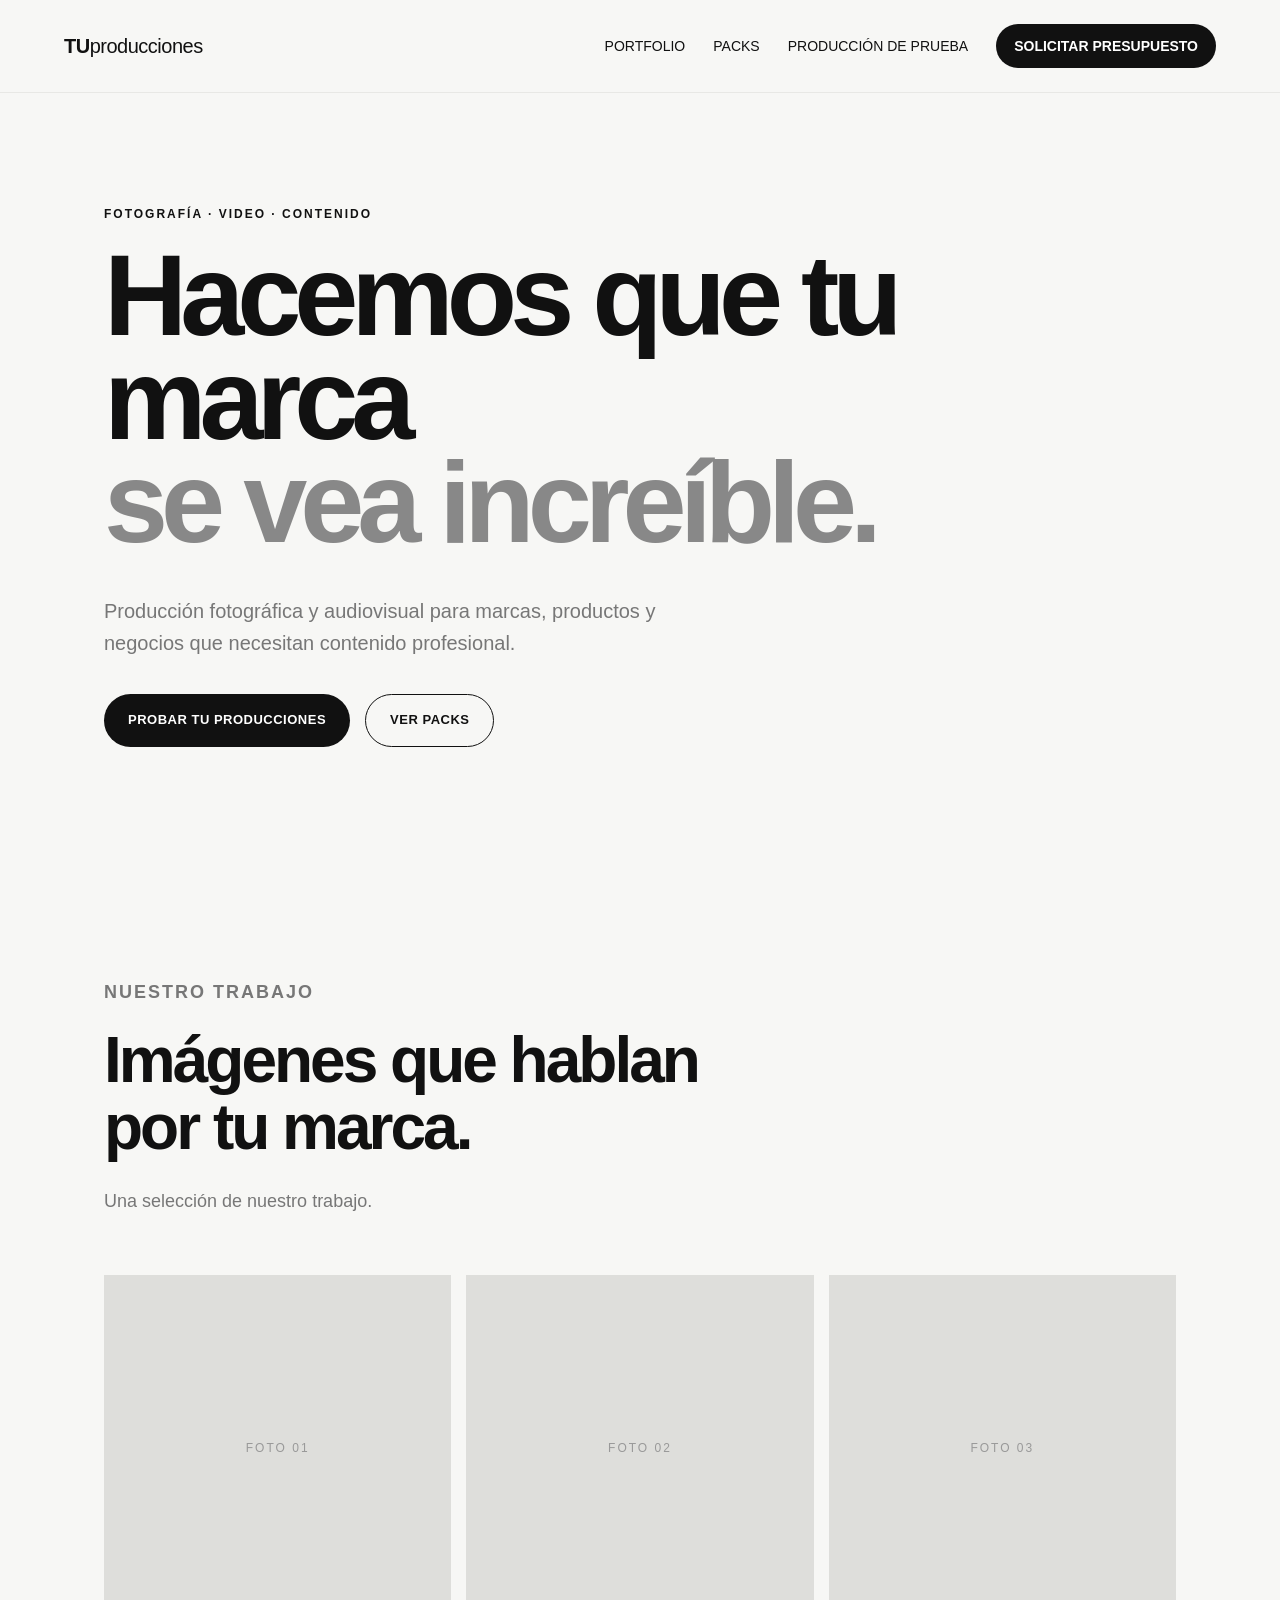
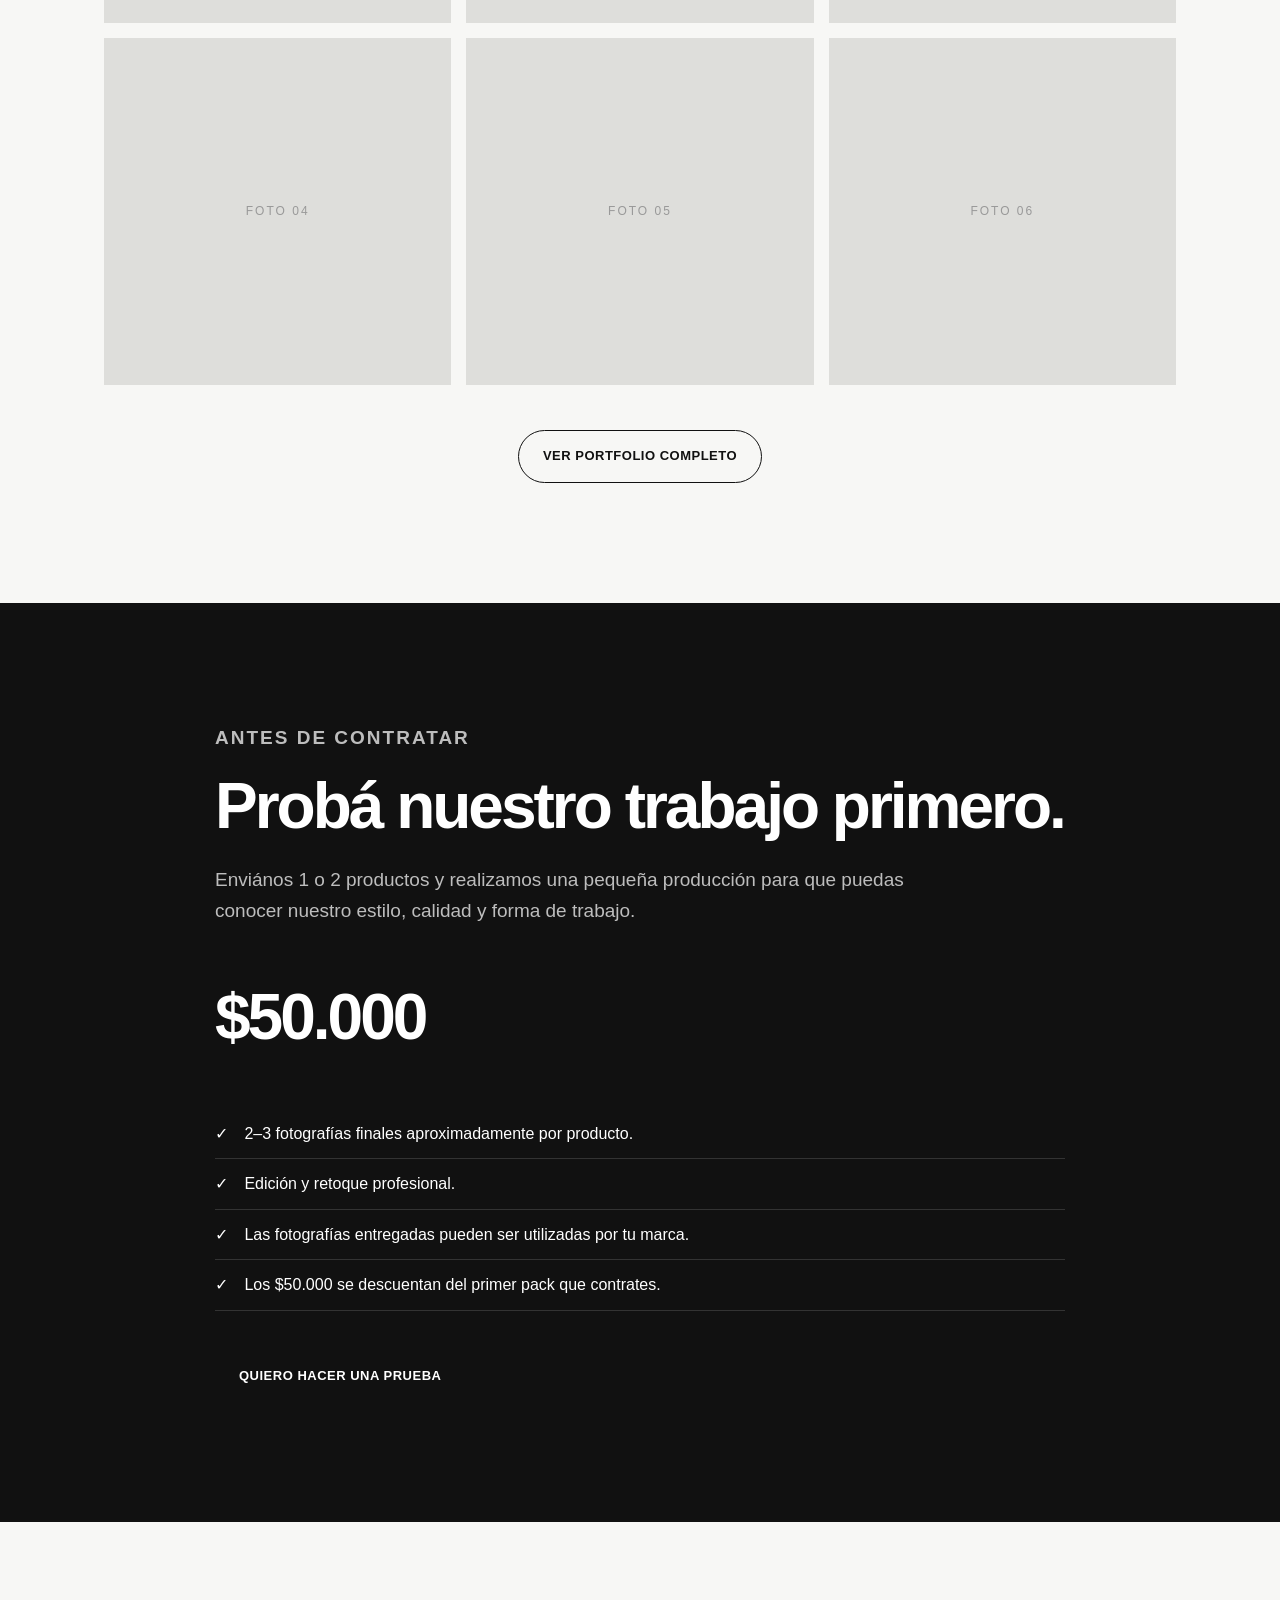
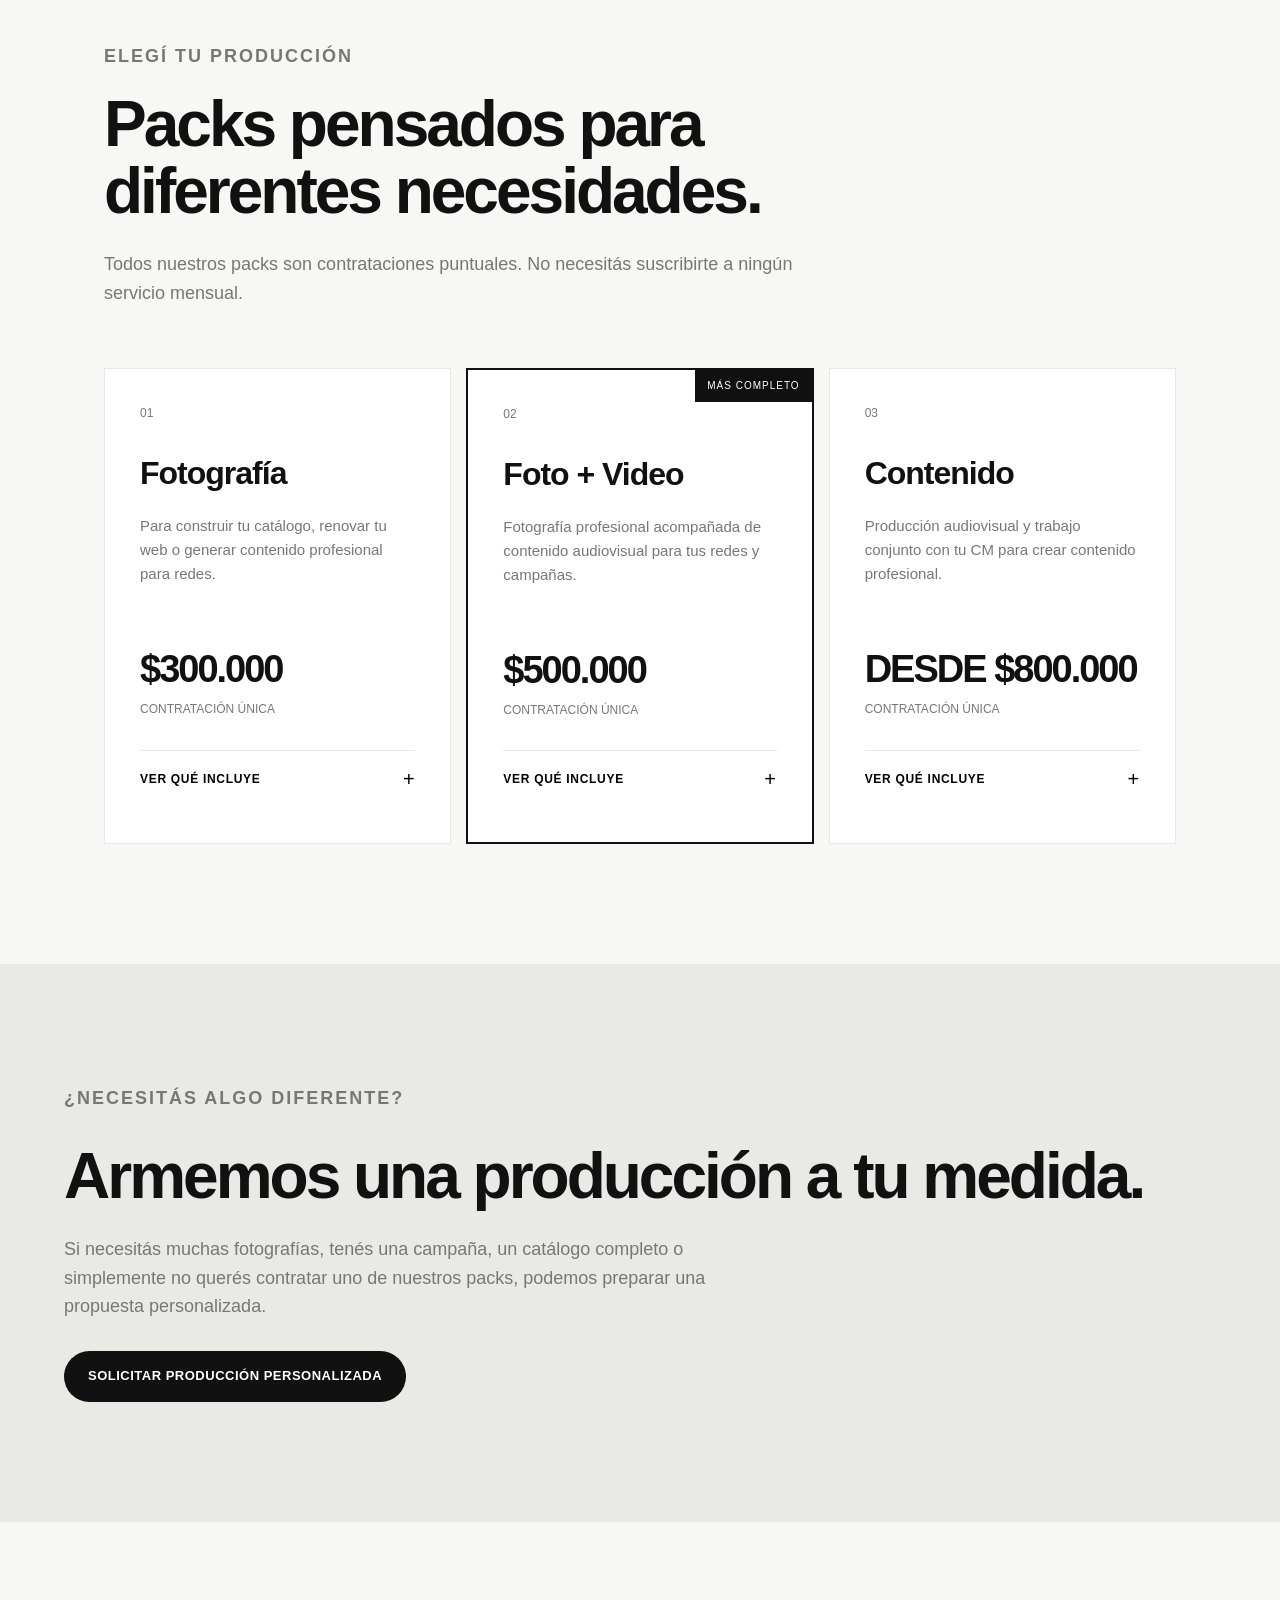
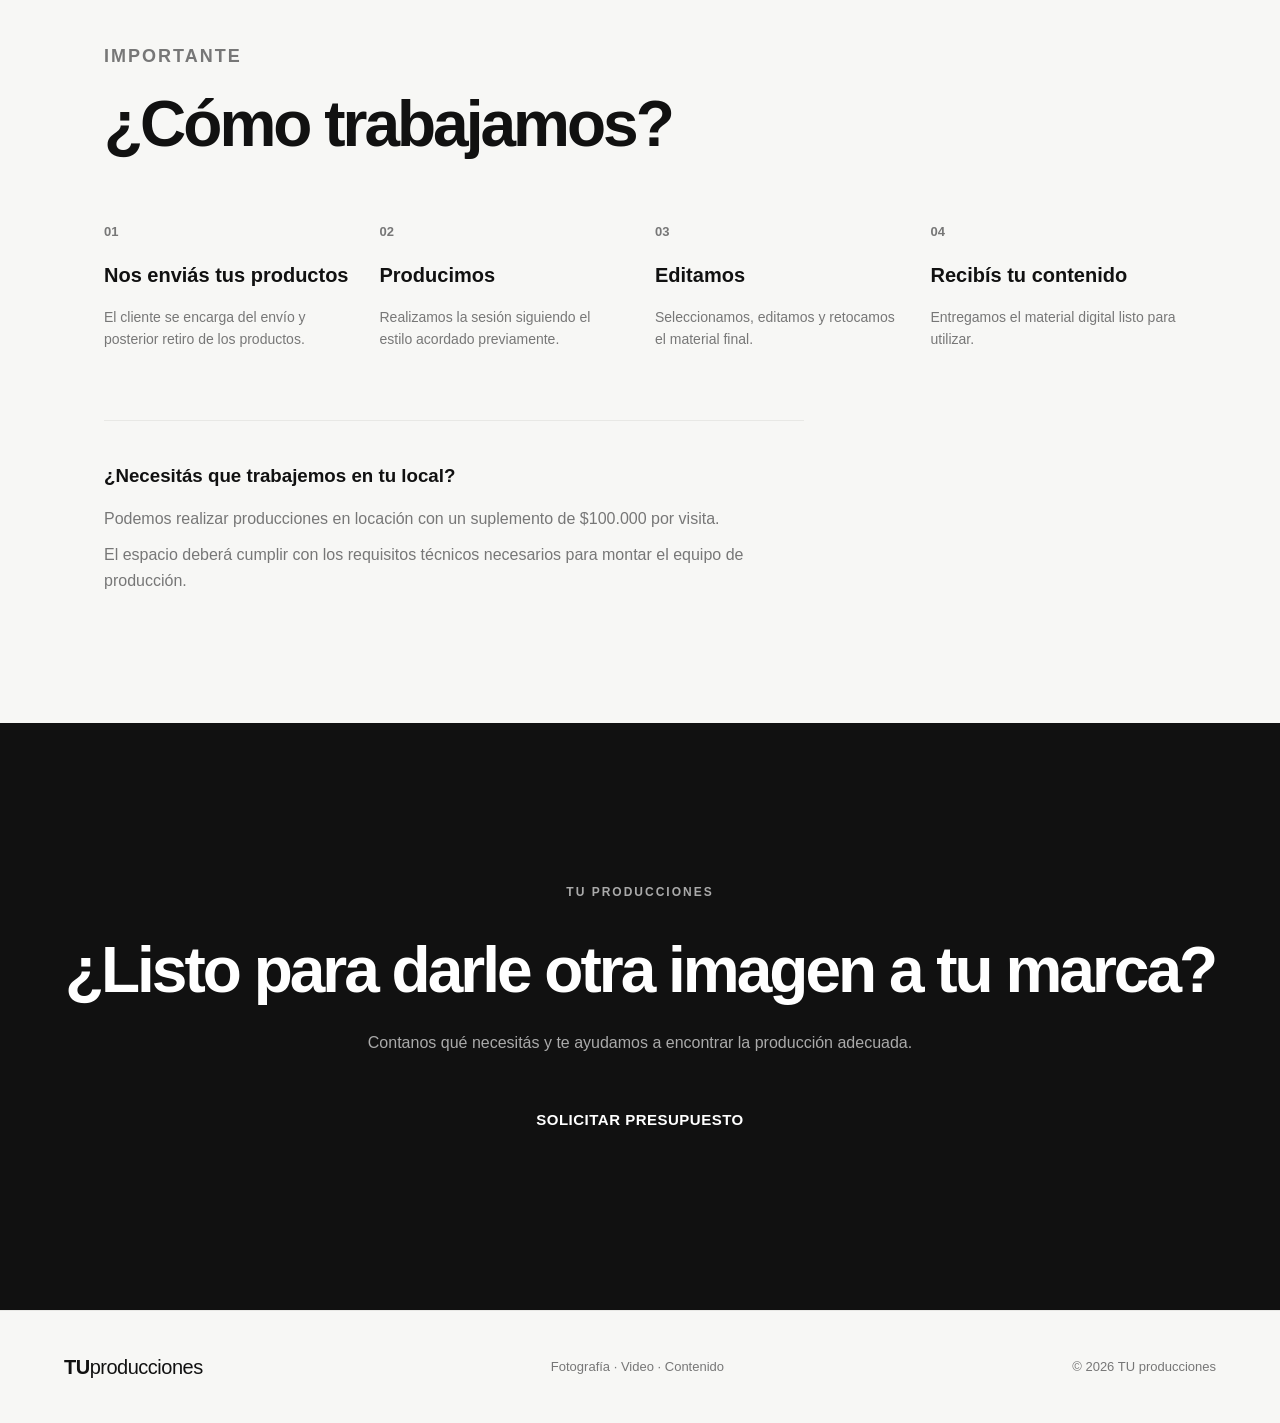
==== index.html @ 28614c99 "Update text to uppercase for consistency" ====
<!DOCTYPE html>
<html lang="es">
<head>
    <meta charset="UTF-8">
    <meta name="viewport" content="width=device-width, initial-scale=1.0">

    <title>TU producciones | Fotografía y contenido para marcas</title>

    <meta
        name="description"
        content="Fotografía de producto, video y producción de contenido para marcas."
    >

    <link rel="stylesheet" href="styles.css">
</head>

<body>

    <!-- =========================
         NAVEGACIÓN
    ========================== -->

    <header class="navbar">

        <a href="#" class="logo">
            TU<span>producciones</span>
        </a>

        <nav>
            <a href="#portfolio">PORTFOLIO</a>
            <a href="#packs">PACKS</a>
            <a href="#prueba">PRODUCCIÓN DE PRUEBA</a>

            <a href="#contacto" class="nav-button">
                SOLICITAR PRESUPUESTO
            </a>
        </nav>

    </header>


    <main>

        <!-- =========================
             HERO
        ========================== -->

        <section class="hero">

            <div class="hero-content">

                <p class="eyebrow">
                    FOTOGRAFÍA · VIDEO · CONTENIDO
                </p>

                <h1>
                    Hacemos que tu marca
                    <span>se vea increíble.</span>
                </h1>

                <p class="hero-description">
                    Producción fotográfica y audiovisual para marcas,
                    productos y negocios que necesitan contenido profesional.
                </p>

                <div class="hero-buttons">

                    <a href="#prueba" class="button primary">
                        PROBAR TU PRODUCCIONES
                    </a>

                    <a href="#packs" class="button secondary">
                        VER PACKS
                    </a>

                </div>

            </div>

        </section>


        <!-- =========================
             PORTFOLIO
        ========================== -->

        <section id="portfolio" class="section portfolio-section">

            <div class="section-heading">

                <p class="eyebrow">
                    NUESTRO TRABAJO
                </p>

                <h2>
                    Imágenes que hablan por tu marca.
                </h2>

                <p>
                    Una selección de nuestro trabajo.
                </p>

            </div>


            <div class="portfolio-grid">

                <div class="portfolio-item">
                    <div class="placeholder">
                        FOTO 01
                    </div>
                </div>

                <div class="portfolio-item">
                    <div class="placeholder">
                        FOTO 02
                    </div>
                </div>

                <div class="portfolio-item">
                    <div class="placeholder">
                        FOTO 03
                    </div>
                </div>

                <div class="portfolio-item">
                    <div class="placeholder">
                        FOTO 04
                    </div>
                </div>

                <div class="portfolio-item">
                    <div class="placeholder">
                        FOTO 05
                    </div>
                </div>

                <div class="portfolio-item">
                    <div class="placeholder">
                        FOTO 06
                    </div>
                </div>

            </div>


            <div class="center-button">

                <a href="#" class="button secondary">
                    VER PORTFOLIO COMPLETO
                </a>

            </div>

        </section>


        <!-- =========================
             PRODUCCIÓN DE PRUEBA
        ========================== -->

        <section id="prueba" class="trial-section">

            <div class="trial-content">

                <p class="eyebrow">
                    ANTES DE CONTRATAR
                </p>

                <h2>
                    Probá nuestro trabajo primero.
                </h2>

                <p>
                    Enviános 1 o 2 productos y realizamos una pequeña
                    producción para que puedas conocer nuestro estilo,
                    calidad y forma de trabajo.
                </p>


                <div class="trial-price">
                    $50.000
                </div>


                <ul>

                    <li>
                        2–3 fotografías finales aproximadamente por producto.
                    </li>

                    <li>
                        Edición y retoque profesional.
                    </li>

                    <li>
                        Las fotografías entregadas pueden ser utilizadas por tu marca.
                    </li>

                    <li>
                        Los $50.000 se descuentan del primer pack que contrates.
                    </li>

                </ul>


                <a href="#contacto" class="button button-light">
                    QUIERO HACER UNA PRUEBA
                </a>

            </div>

        </section>


        <!-- =========================
             PACKS
        ========================== -->

        <section id="packs" class="section">

            <div class="section-heading">

                <p class="eyebrow">
                    ELEGÍ TU PRODUCCIÓN
                </p>

                <h2>
                    Packs pensados para diferentes necesidades.
                </h2>

                <p>
                    Todos nuestros packs son contrataciones puntuales.
                    No necesitás suscribirte a ningún servicio mensual.
                </p>

            </div>


            <div class="packs-grid">


                <!-- PACK 1 -->

                <article class="pack-card">

                    <div>

                        <p class="pack-number">
                            01
                        </p>

                        <h3>
                            Fotografía
                        </h3>

                        <p class="pack-description">
                            Para construir tu catálogo, renovar tu web
                            o generar contenido profesional para redes.
                        </p>

                        <div class="pack-price">
                            $300.000
                        </div>

                        <p class="pack-label">
                            CONTRATACIÓN ÚNICA
                        </p>

                    </div>


                    <button
                        class="details-button"
                        onclick="toggleDetails(this)"
                    >

                        <span class="details-text">
                            VER QUÉ INCLUYE
                        </span>

                        <span>
                            +
                        </span>

                    </button>


                    <div class="pack-details">

                        <div>

                            <h4>
                                INCLUYE
                            </h4>

                            <ul>
                                <li>Producción fotográfica.</li>
                                <li>Edición profesional.</li>
                                <li>Retoque de fotografías.</li>
                                <li>Entrega digital.</li>
                                <li>Material listo para web y redes.</li>
                            </ul>

                        </div>


                        <div>

                            <h4>
                                NO INCLUYE
                            </h4>

                            <ul>
                                <li>Traslado de productos.</li>
                                <li>Producción en locación.</li>
                                <li>Modelos o actores.</li>
                                <li>Producciones especiales.</li>
                            </ul>

                        </div>

                    </div>

                </article>


                <!-- PACK 2 -->

                <article class="pack-card featured">

                    <div class="featured-label">
                        MÁS COMPLETO
                    </div>

                    <div>

                        <p class="pack-number">
                            02
                        </p>

                        <h3>
                            Foto + Video
                        </h3>

                        <p class="pack-description">
                            Fotografía profesional acompañada de contenido
                            audiovisual para tus redes y campañas.
                        </p>

                        <div class="pack-price">
                            $500.000
                        </div>

                        <p class="pack-label">
                            CONTRATACIÓN ÚNICA
                        </p>

                    </div>


                    <button
                        class="details-button"
                        onclick="toggleDetails(this)"
                    >

                        <span class="details-text">
                            VER QUÉ INCLUYE
                        </span>

                        <span>
                            +
                        </span>

                    </button>


                    <div class="pack-details">

                        <div>

                            <h4>
                                INCLUYE
                            </h4>

                            <ul>
                                <li>Producción fotográfica.</li>
                                <li>Videos verticales de producto.</li>
                                <li>Edición profesional.</li>
                                <li>Material optimizado para redes.</li>
                                <li>Entrega digital.</li>
                            </ul>

                        </div>


                        <div>

                            <h4>
                                NO INCLUYE
                            </h4>

                            <ul>
                                <li>Gestión de redes sociales.</li>
                                <li>Community management.</li>
                                <li>Modelos o actores.</li>
                                <li>Producciones especiales.</li>
                            </ul>

                        </div>

                    </div>

                </article>


                <!-- PACK 3 -->

                <article class="pack-card premium">

                    <div>

                        <p class="pack-number">
                            03
                        </p>

                        <h3>
                            Contenido
                        </h3>

                        <p class="pack-description">
                            Producción audiovisual y trabajo conjunto
                            con tu CM para crear contenido profesional.
                        </p>

                        <div class="pack-price">
                            DESDE $800.000
                        </div>

                        <p class="pack-label">
                            CONTRATACIÓN ÚNICA
                        </p>

                    </div>


                    <button
                        class="details-button"
                        onclick="toggleDetails(this)"
                    >

                        <span class="details-text">
                            VER QUÉ INCLUYE
                        </span>

                        <span>
                            +
                        </span>

                    </button>


                    <div class="pack-details">

                        <div>

                            <h4>
                                INCLUYE
                            </h4>

                            <ul>
                                <li>Fotografía de producto.</li>
                                <li>Producción de video.</li>
                                <li>2–3 jornadas de producción.</li>
                                <li>Trabajo conjunto con tu CM.</li>
                                <li>Una jornada de contenido en locación.</li>
                                <li>Aproximadamente 4 piezas de video.</li>
                            </ul>

                        </div>


                        <div>

                            <h4>
                                NO INCLUYE
                            </h4>

                            <ul>
                                <li>Community management.</li>
                                <li>Publicación de contenido.</li>
                                <li>Gestión de campañas publicitarias.</li>
                                <li>Traslados de productos.</li>
                            </ul>

                        </div>

                    </div>

                </article>

            </div>

        </section>


        <!-- =========================
             PERSONALIZADO
        ========================== -->

        <section class="custom-section">

            <div>

                <p class="eyebrow">
                    ¿NECESITÁS ALGO DIFERENTE?
                </p>

                <h2>
                    Armemos una producción a tu medida.
                </h2>

                <p>
                    Si necesitás muchas fotografías, tenés una campaña,
                    un catálogo completo o simplemente no querés contratar
                    uno de nuestros packs, podemos preparar una propuesta
                    personalizada.
                </p>

                <a href="#contacto" class="button primary">
                    SOLICITAR PRODUCCIÓN PERSONALIZADA
                </a>

            </div>

        </section>


        <!-- =========================
             LOGÍSTICA
        ========================== -->

        <section class="section logistics-section">

            <div class="section-heading">

                <p class="eyebrow">
                    IMPORTANTE
                </p>

                <h2>
                    ¿Cómo trabajamos?
                </h2>

            </div>


            <div class="logistics-grid">

                <div>
                    <strong>01</strong>

                    <h3>
                        Nos enviás tus productos
                    </h3>

                    <p>
                        El cliente se encarga del envío y posterior
                        retiro de los productos.
                    </p>
                </div>


                <div>
                    <strong>02</strong>

                    <h3>
                        Producimos
                    </h3>

                    <p>
                        Realizamos la sesión siguiendo el estilo
                        acordado previamente.
                    </p>
                </div>


                <div>
                    <strong>03</strong>

                    <h3>
                        Editamos
                    </h3>

                    <p>
                        Seleccionamos, editamos y retocamos
                        el material final.
                    </p>
                </div>


                <div>
                    <strong>04</strong>

                    <h3>
                        Recibís tu contenido
                    </h3>

                    <p>
                        Entregamos el material digital listo
                        para utilizar.
                    </p>
                </div>

            </div>


            <div class="location-note">

                <h3>
                    ¿Necesitás que trabajemos en tu local?
                </h3>

                <p>
                    Podemos realizar producciones en locación con un
                    suplemento de $100.000 por visita.
                </p>

                <p>
                    El espacio deberá cumplir con los requisitos técnicos
                    necesarios para montar el equipo de producción.
                </p>

            </div>

        </section>


        <!-- =========================
             CTA FINAL
        ========================== -->

        <section id="contacto" class="final-cta">

            <p class="eyebrow">
                TU PRODUCCIONES
            </p>

            <h2>
                ¿Listo para darle otra imagen a tu marca?
            </h2>

            <p>
                Contanos qué necesitás y te ayudamos a encontrar
                la producción adecuada.
            </p>

            <a href="#" class="button button-light large">
                SOLICITAR PRESUPUESTO
            </a>

        </section>

    </main>


    <!-- =========================
         FOOTER
    ========================== -->

    <footer>

        <div class="logo">
            TU<span>producciones</span>
        </div>

        <p>
            Fotografía · Video · Contenido
        </p>

        <p>
            © 2026 TU producciones
        </p>

    </footer>


    <script src="script.js"></script>

</body>
</html>
---- styles.css ----
/* =========================
   RESET
========================= */

* {
    margin: 0;
    padding: 0;
    box-sizing: border-box;
}


html {
    scroll-behavior: smooth;
}


body {
    font-family: Arial, Helvetica, sans-serif;
    background: #f7f7f5;
    color: #111;
    line-height: 1.6;
}


a {
    color: inherit;
    text-decoration: none;
}


button {
    font-family: inherit;
}


/* =========================
   VARIABLES
========================= */

:root {

    --black: #111111;
    --white: #ffffff;
    --gray: #777777;
    --light-gray: #e8e8e5;
    --background: #f7f7f5;

    --max-width: 1200px;

}


/* =========================
   NAVBAR
========================= */

.navbar {

    width: 100%;

    display: flex;
    justify-content: space-between;
    align-items: center;

    padding: 24px 5%;

    position: sticky;
    top: 0;

    background: rgba(247, 247, 245, 0.95);

    backdrop-filter: blur(10px);

    z-index: 100;

    border-bottom: 1px solid var(--light-gray);

}


.logo {

    font-size: 20px;
    font-weight: 700;

    letter-spacing: -0.5px;

}


.logo span {

    font-weight: 400;

}


.navbar nav {

    display: flex;
    align-items: center;

    gap: 28px;

    font-size: 14px;

}


.navbar nav a {

    transition: opacity 0.2s ease;

}


.navbar nav a:hover {

    opacity: 0.55;

}


.nav-button {

    background: var(--black);
    color: var(--white);

    padding: 11px 18px;

    border-radius: 30px;

    font-weight: 800;

    text-transform: uppercase;

}


/* =========================
   GENERAL
========================= */

.section {

    max-width: var(--max-width);

    margin: auto;

    padding: 120px 5%;

}


.section-heading {

    max-width: 700px;

    margin-bottom: 60px;

}


.eyebrow {

    font-size: 12px;

    font-weight: 700;

    letter-spacing: 2px;

    margin-bottom: 20px;

}


.section-heading h2,
.trial-content h2,
.custom-section h2,
.final-cta h2 {

    font-size: clamp(40px, 5vw, 72px);

    line-height: 1.05;

    letter-spacing: -3px;

    margin-bottom: 25px;

}


.section-heading p {

    color: var(--gray);

    font-size: 18px;

}


/* =========================
   BUTTONS
========================= */

.button {

    display: inline-flex;

    align-items: center;
    justify-content: center;

    padding: 15px 24px;

    border-radius: 40px;

    font-size: 13px;

    font-weight: 800;

    letter-spacing: 0.5px;

    text-transform: uppercase;

    transition: all 0.2s ease;

}


.button.primary {

    background: var(--black);

    color: var(--white);

}


.button.primary:hover {

    transform: translateY(-2px);

    opacity: 0.85;

}


.button.secondary {

    border: 1px solid var(--black);

    font-weight: 800;

    text-transform: uppercase;

}


.button.secondary:hover {

    background: var(--black);

    color: var(--white);

}


/* =========================
   BOTÓN DE PRUEBA
========================= */

.trial-section .button.primary {

    background: #ffffff !important;

    color: #111111 !important;

    border: 2px solid #ffffff !important;

    font-weight: 800;

    text-transform: uppercase;

}


.trial-section .button.primary:hover {

    background: #eeeeee !important;

    color: #111111 !important;

    border-color: #eeeeee !important;

    opacity: 1;

    transform: translateY(-2px);

}


/* =========================
   BOTÓN GRANDE
========================= */

.button.large {

    padding: 18px 32px;

    font-size: 15px;

}


/* =========================
   HERO
========================= */

.hero {

    min-height: 85vh;

    display: flex;

    align-items: center;

    padding: 80px 5%;

    max-width: var(--max-width);

    margin: auto;

}


.hero-content {

    max-width: 900px;

}


.hero h1 {

    font-size: clamp(60px, 9vw, 130px);

    line-height: 0.9;

    letter-spacing: -7px;

    margin-bottom: 40px;

}


.hero h1 span {

    display: block;

    color: #888;

}


.hero-description {

    max-width: 600px;

    font-size: 20px;

    color: var(--gray);

    margin-bottom: 35px;

}


.hero-buttons {

    display: flex;

    gap: 15px;

    flex-wrap: wrap;

}


/* =========================
   PORTFOLIO
========================= */

.portfolio-grid {

    display: grid;

    grid-template-columns: repeat(3, 1fr);

    gap: 15px;

}


.portfolio-item {

    aspect-ratio: 1 / 1;

    overflow: hidden;

}


.placeholder {

    width: 100%;
    height: 100%;

    background: #dededb;

    display: flex;

    align-items: center;
    justify-content: center;

    color: #999;

    font-size: 12px;

    letter-spacing: 2px;

}


.center-button {

    text-align: center;

    margin-top: 45px;

}


/* =========================
   TRIAL
========================= */

.trial-section {

    background: var(--black);

    color: var(--white);

    padding: 120px 5%;

}


.trial-content {

    max-width: 850px;

    margin: auto;

}


.trial-content p {

    font-size: 19px;

    color: #bdbdbd;

    max-width: 700px;

}


.trial-price {

    font-size: 64px;

    font-weight: 700;

    letter-spacing: -3px;

    margin: 40px 0;

}


.trial-content ul {

    list-style: none;

    margin-bottom: 40px;

}


.trial-content li {

    padding: 12px 0;

    border-bottom: 1px solid #333;

}


.trial-content li::before {

    content: "✓";

    margin-right: 12px;

}


/* =========================
   PACKS
========================= */

.packs-grid {

    display: grid;

    grid-template-columns: repeat(3, 1fr);

    gap: 15px;

}


.pack-card {

    background: var(--white);

    border: 1px solid var(--light-gray);

    padding: 35px;

    position: relative;

    display: flex;

    flex-direction: column;

    justify-content: space-between;

}


.pack-card.featured {

    border: 2px solid var(--black);

}


.pack-number {

    font-size: 12px !important;

    color: var(--gray);

    margin-bottom: 25px;

}


.pack-card h3 {

    font-size: 32px;

    letter-spacing: -1px;

    margin-bottom: 15px;

}


.pack-description {

    color: var(--gray);

    font-size: 15px;

    min-height: 100px;

}


.pack-price {

    font-size: 38px;

    font-weight: 700;

    margin-top: 25px;

    letter-spacing: -2px;

}


.pack-label {

    color: var(--gray);

    font-size: 12px;

    margin-bottom: 30px;

}


.featured-label {

    position: absolute;

    top: 0;
    right: 0;

    background: var(--black);

    color: var(--white);

    font-size: 10px;

    padding: 8px 12px;

    letter-spacing: 1px;

}


/* =========================
   DETAILS
========================= */

.details-button {

    width: 100%;

    background: none;

    border: none;

    border-top: 1px solid var(--light-gray);

    padding: 18px 0;

    text-align: left;

    cursor: pointer;

    font-size: 12px;

    font-weight: 800;

    letter-spacing: 0.7px;

    text-transform: uppercase;

    display: flex;

    justify-content: space-between;

    align-items: center;

}


.details-button span:last-child {

    font-size: 20px;

    font-weight: 400;

    line-height: 1;

}


.pack-details {

    max-height: 0;

    opacity: 0;

    overflow: hidden;

    transition:
        max-height 0.45s ease,
        opacity 0.25s ease,
        padding 0.45s ease;

    padding-top: 0;

}


.pack-details.open {

    max-height: 1000px;

    opacity: 1;

    padding-top: 20px;

}


.pack-details h4 {

    margin-bottom: 10px;

    margin-top: 15px;

}


.pack-details ul {

    list-style: none;

}


.pack-details li {

    font-size: 14px;

    padding: 6px 0;

    color: var(--gray);

}


.pack-details li::before {

    content: "— ";

}


/* =========================
   CUSTOM
========================= */

.custom-section {

    background: #e9e9e5;

    padding: 120px 5%;

}


.custom-section > div {

    max-width: var(--max-width);

    margin: auto;

}


.custom-section p {

    max-width: 650px;

    color: var(--gray);

    font-size: 18px;

    margin-bottom: 30px;

}


/* =========================
   LOGISTICS
========================= */

.logistics-grid {

    display: grid;

    grid-template-columns: repeat(4, 1fr);

    gap: 30px;

}


.logistics-grid strong {

    font-size: 13px;

    color: var(--gray);

}


.logistics-grid h3 {

    margin: 15px 0;

    font-size: 20px;

}


.logistics-grid p {

    color: var(--gray);

    font-size: 14px;

}


.location-note {

    margin-top: 70px;

    border-top: 1px solid var(--light-gray);

    padding-top: 40px;

    max-width: 700px;

}


.location-note h3 {

    margin-bottom: 15px;

}


.location-note p {

    color: var(--gray);

    margin-bottom: 10px;

}


/* =========================
   FINAL CTA
========================= */

.final-cta {

    padding: 160px 5%;

    text-align: center;

    background: var(--black);

    color: var(--white);

}


.final-cta p {

    color: #aaa;

    max-width: 600px;

    margin: 0 auto 35px;

}


/* =========================
   FOOTER
========================= */

footer {

    padding: 40px 5%;

    display: flex;

    justify-content: space-between;

    align-items: center;

    border-top: 1px solid var(--light-gray);

    font-size: 13px;

}


footer p {

    color: var(--gray);

}


/* =========================
   MOBILE
========================= */

@media (max-width: 850px) {

    .navbar nav a:not(.nav-button) {

        display: none;

    }


    .hero {

        min-height: 75vh;

    }


    .hero h1 {

        font-size: clamp(55px, 16vw, 90px);

        letter-spacing: -5px;

    }


    .portfolio-grid {

        grid-template-columns: repeat(2, 1fr);

    }


    .packs-grid {

        grid-template-columns: 1fr;

    }


    .logistics-grid {

        grid-template-columns: repeat(2, 1fr);

    }


    .section {

        padding: 80px 5%;

    }

}


@media (max-width: 550px) {

    .navbar {

        padding: 18px 5%;

    }


    .hero-description {

        font-size: 17px;

    }


    .hero-buttons {

        flex-direction: column;

        align-items: stretch;

    }


    .button {

        width: 100%;

    }


    .portfolio-grid {

        gap: 8px;

    }


    .logistics-grid {

        grid-template-columns: 1fr;

    }


    footer {

        flex-direction: column;

        gap: 15px;

        text-align: center;

    }

}
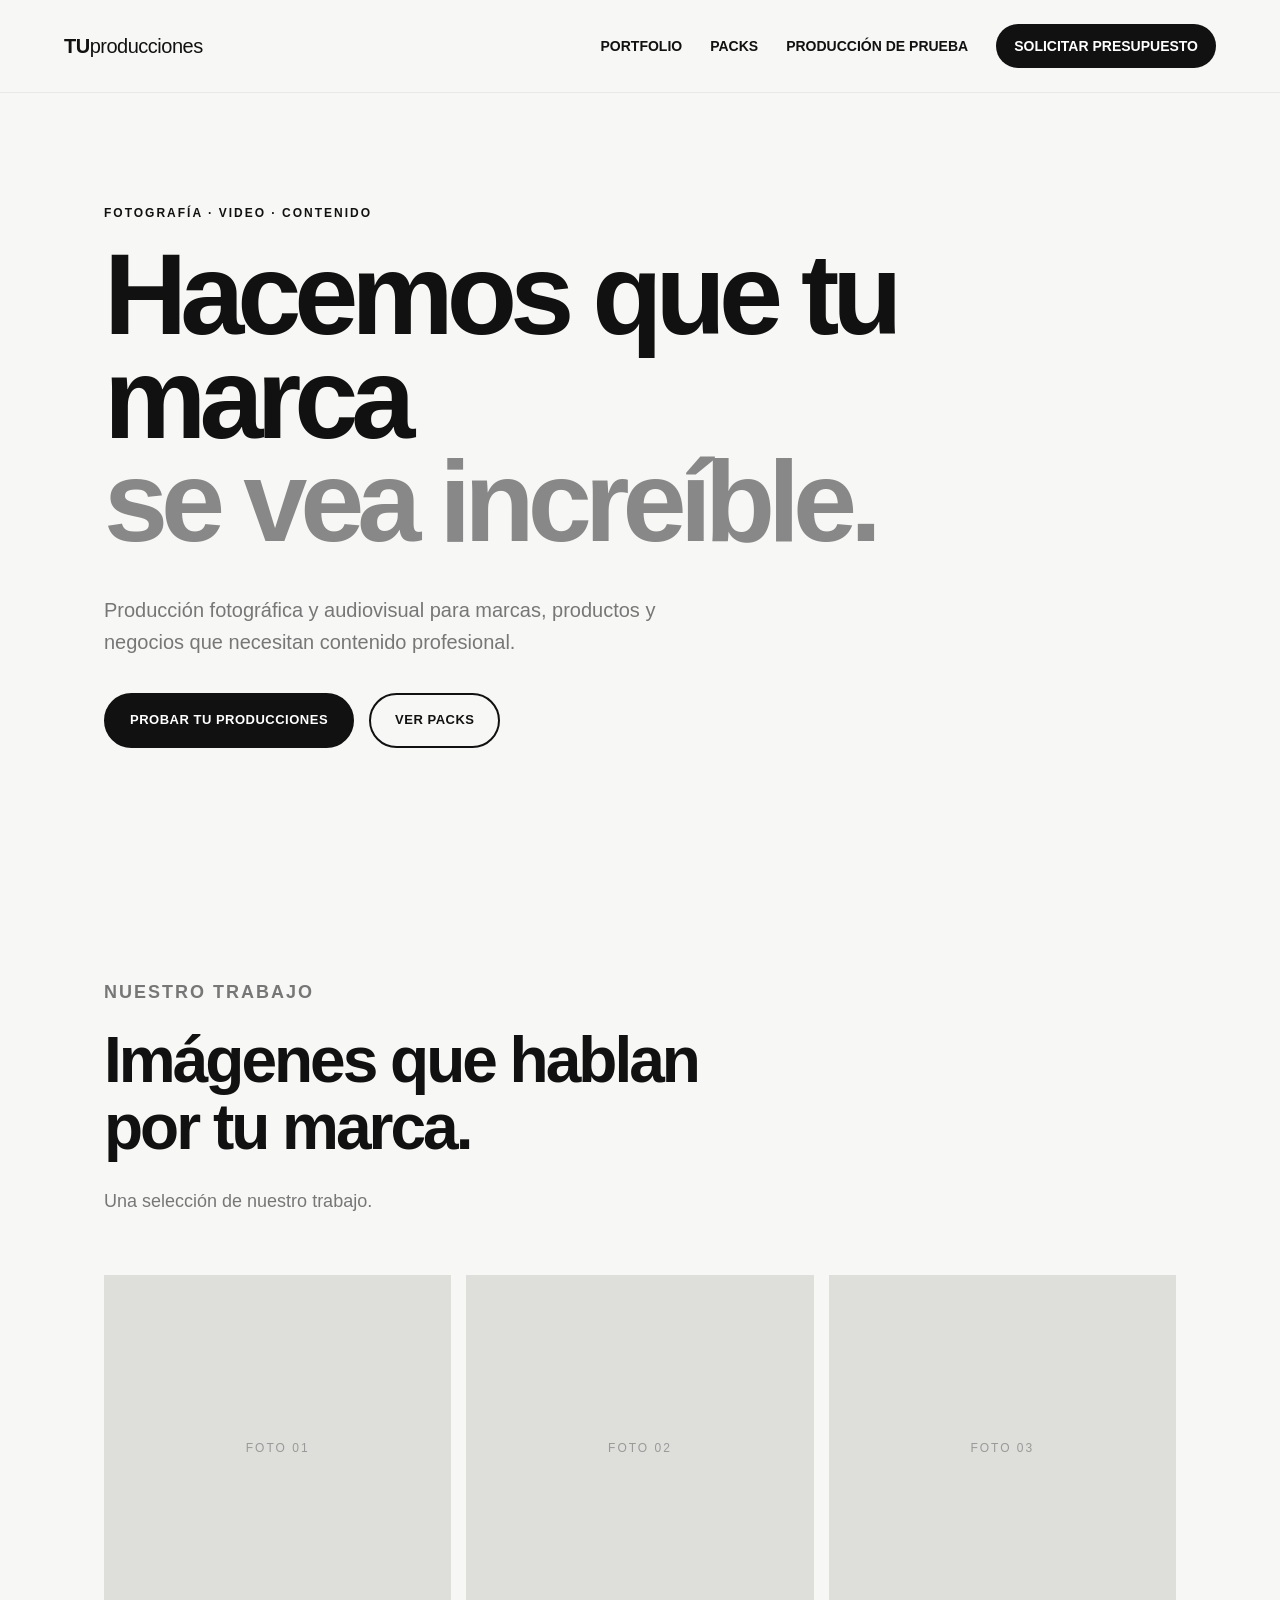
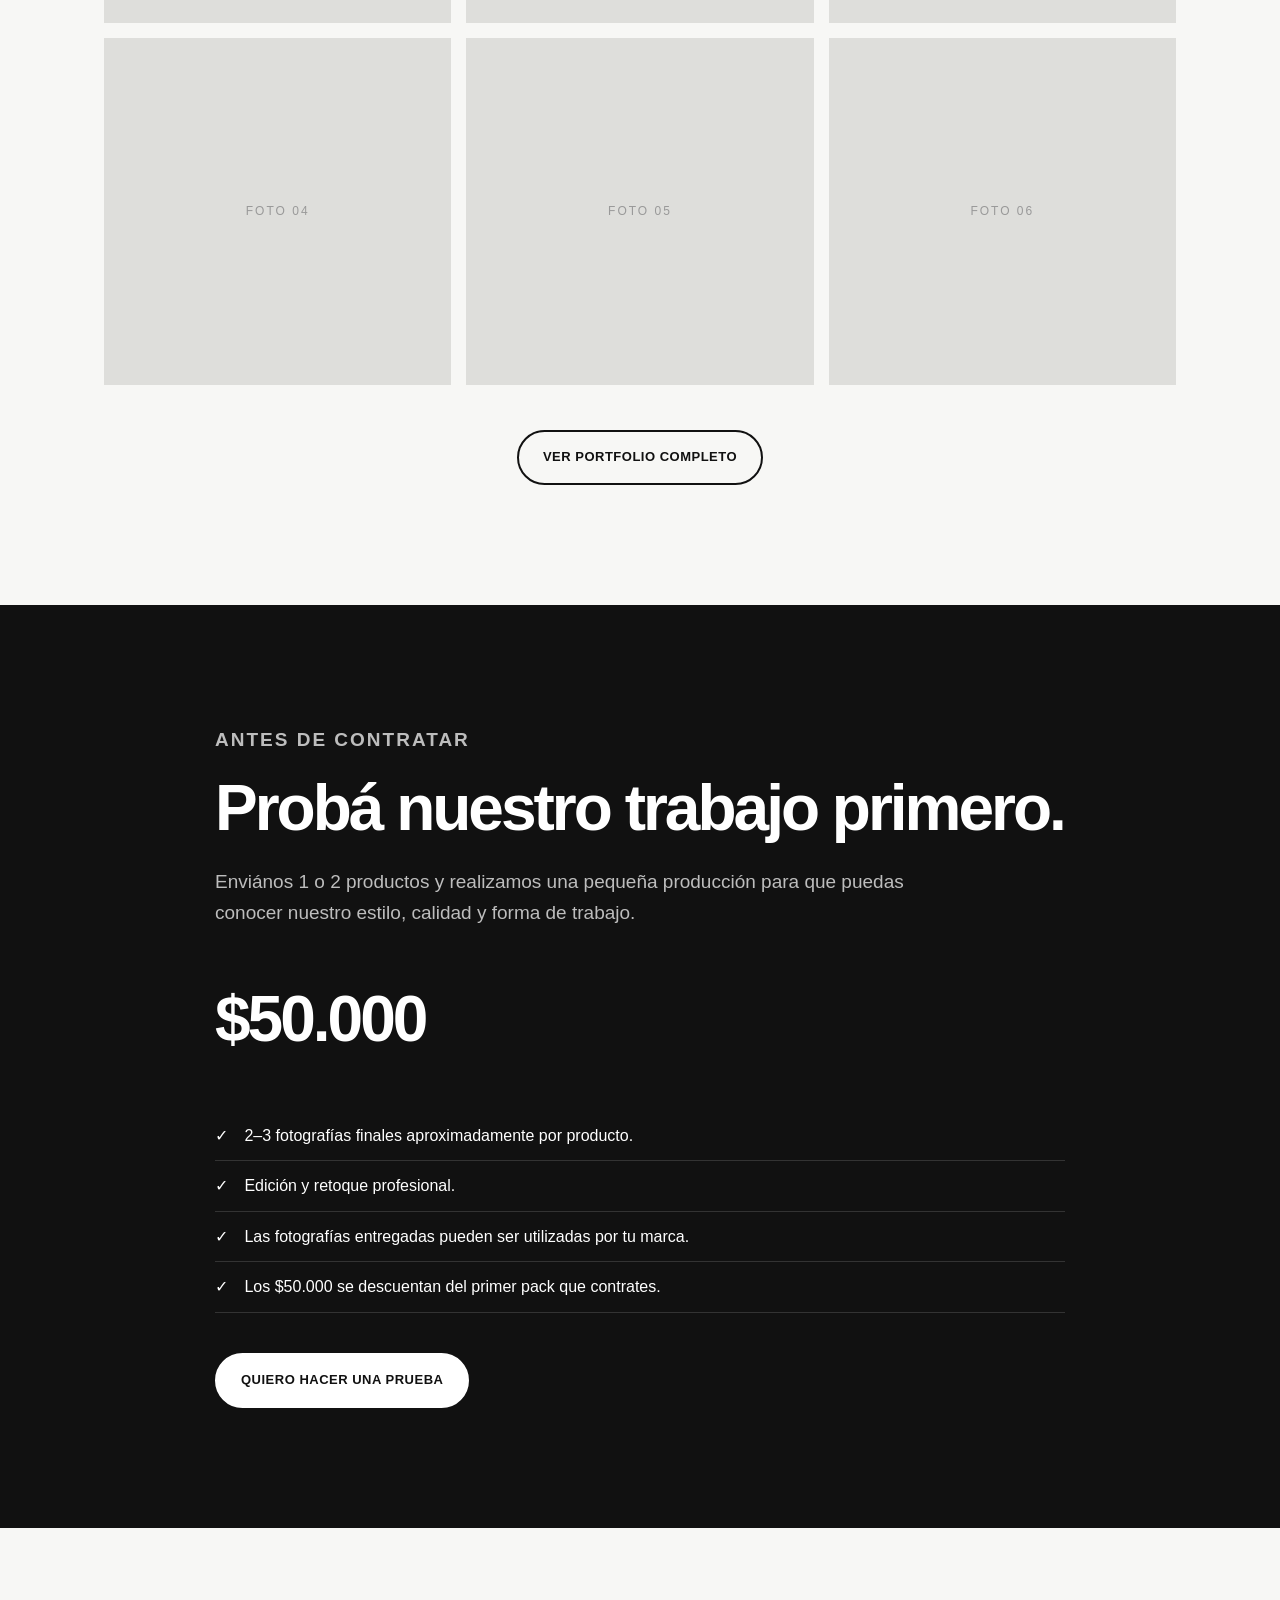
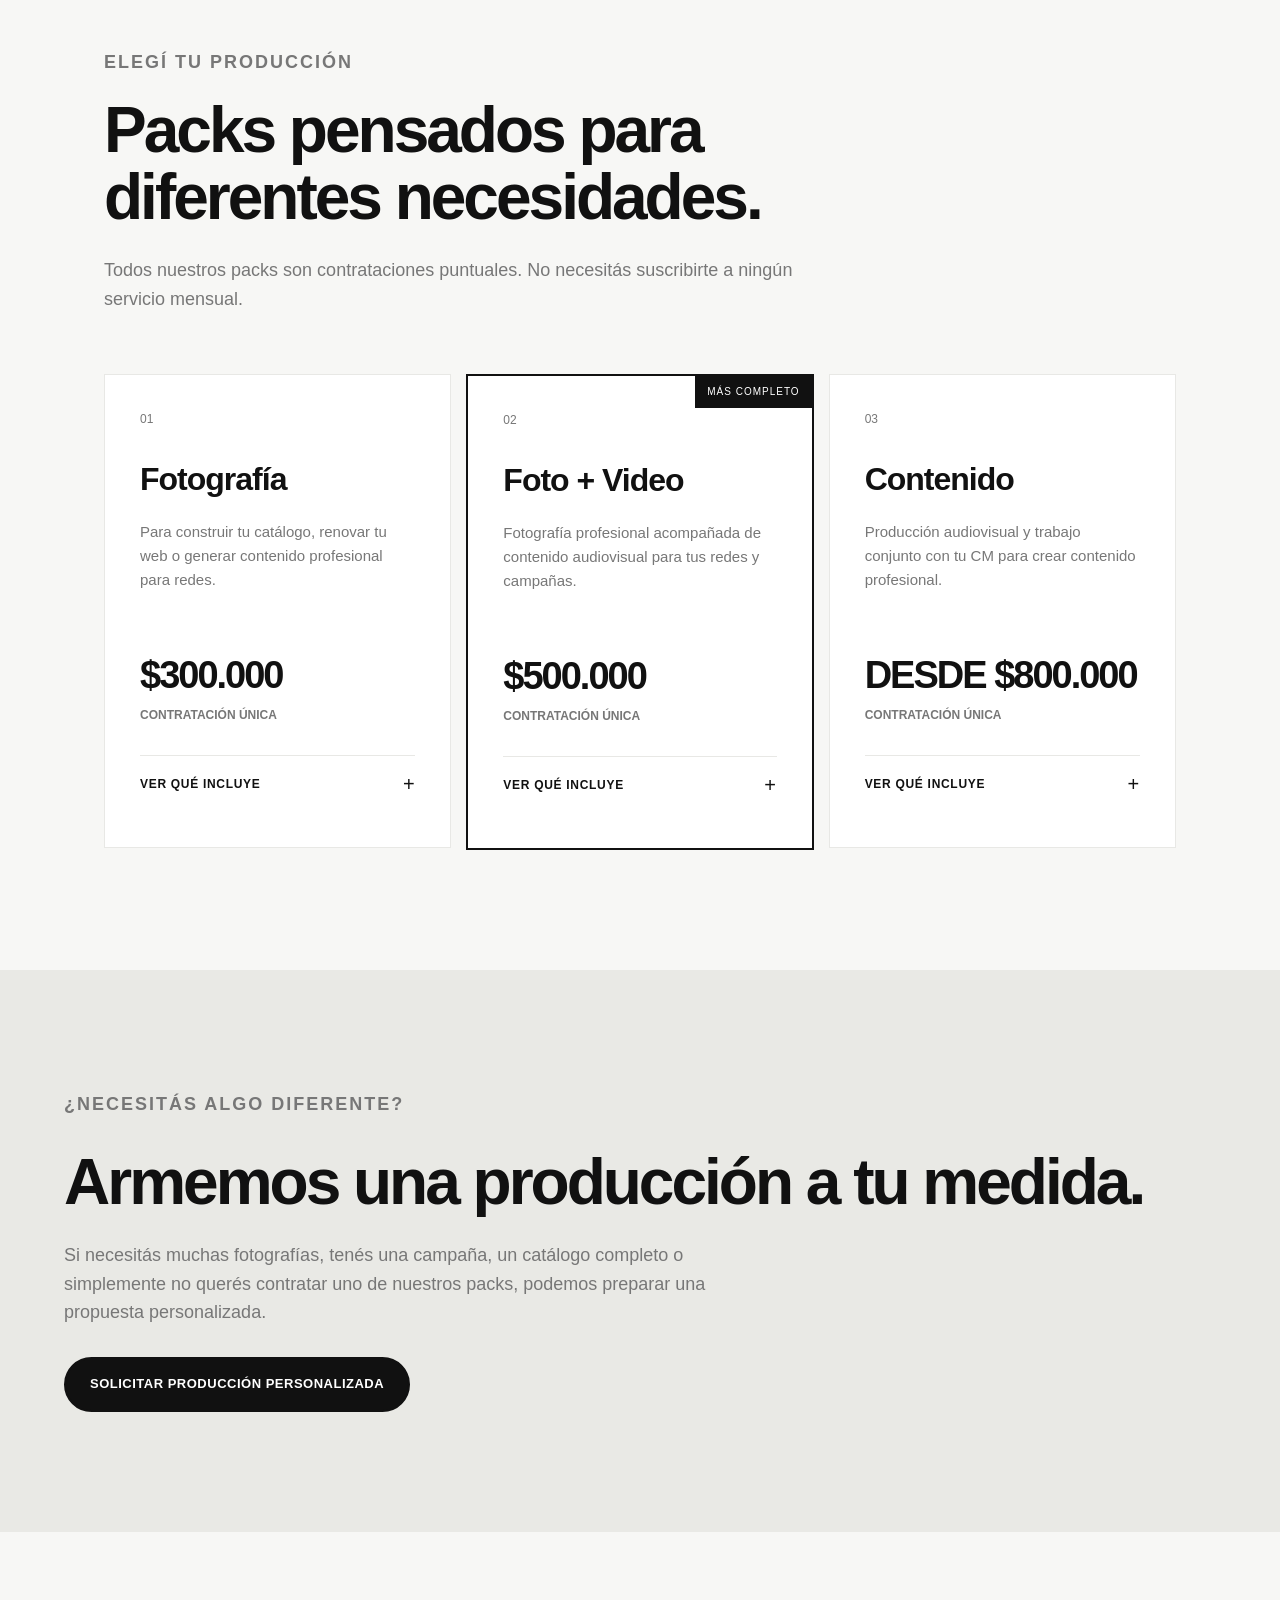
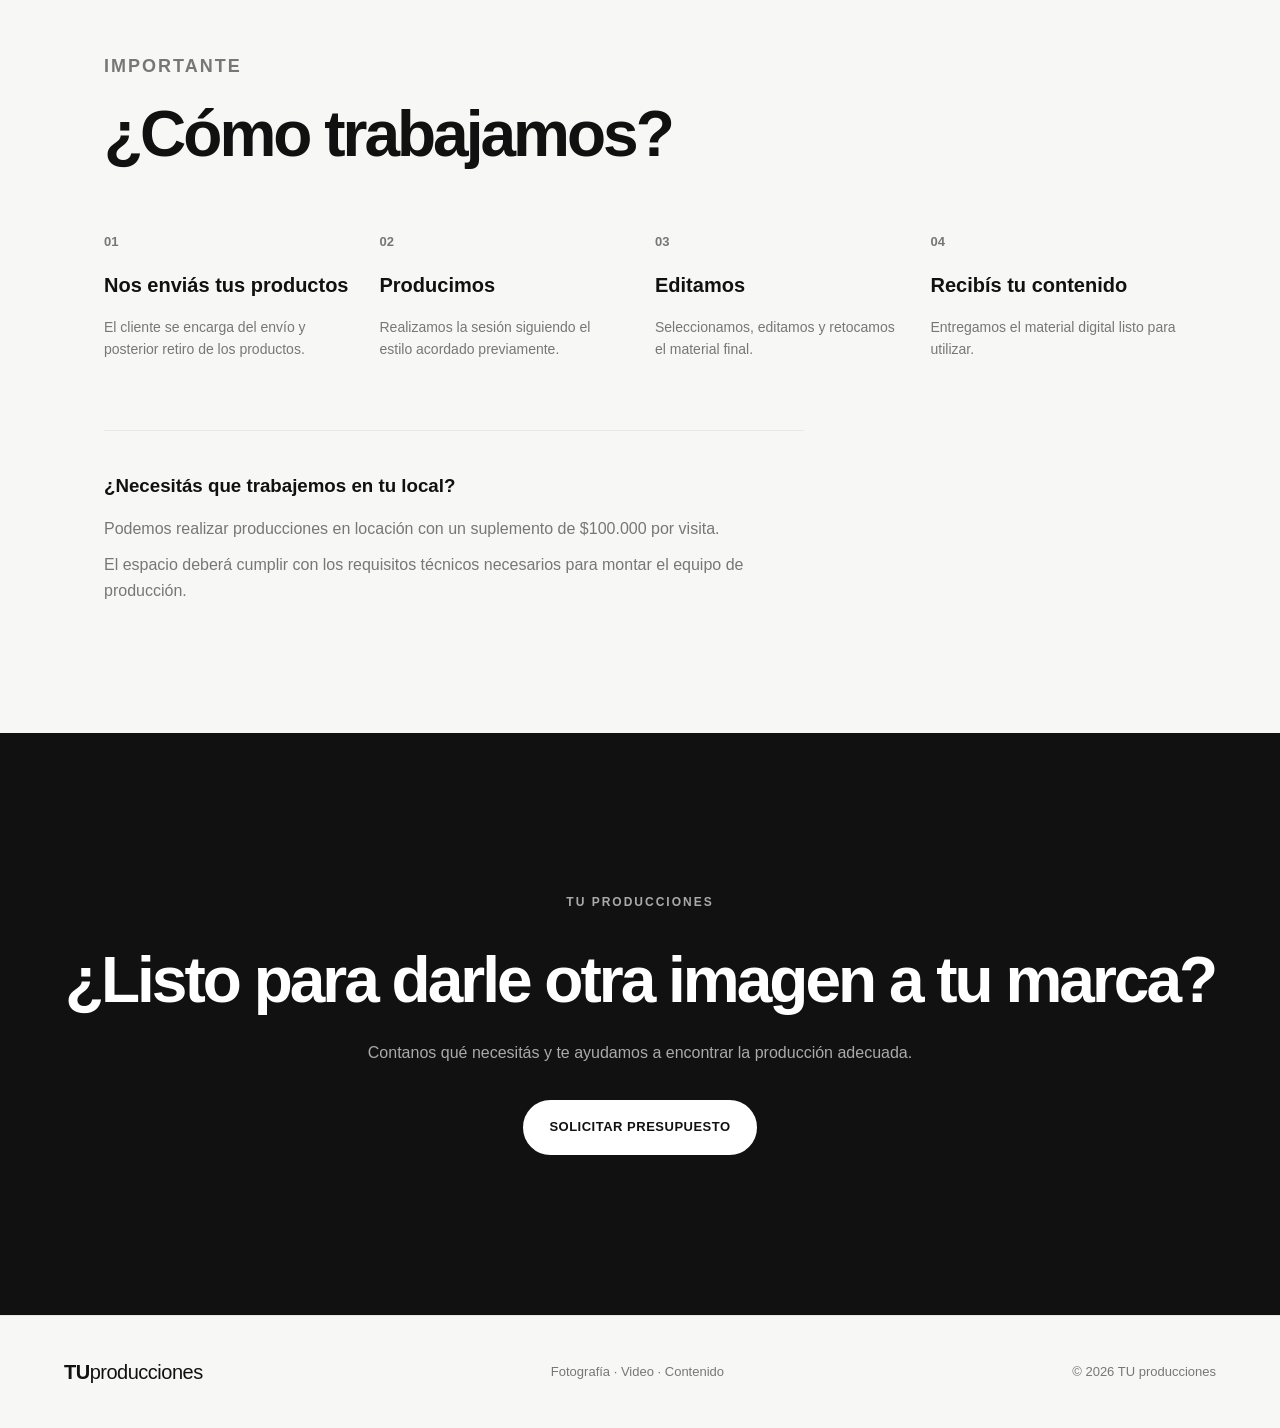
==== commit 97fef0e2: "Update index.html" ====
--- a/index.html
+++ b/index.html
@@ -16,9 +16,7 @@
 
 <body>
 
-    <!-- =========================
-         NAVEGACIÓN
-    ========================== -->
+    <!-- NAVEGACIÓN -->
 
     <header class="navbar">
 
@@ -26,7 +24,7 @@
             TU<span>producciones</span>
         </a>
 
-        <nav>
+        <nav aria-label="Navegación principal">
             <a href="#portfolio">PORTFOLIO</a>
             <a href="#packs">PACKS</a>
             <a href="#prueba">PRODUCCIÓN DE PRUEBA</a>
@@ -41,9 +39,7 @@
 
     <main>
 
-        <!-- =========================
-             HERO
-        ========================== -->
+        <!-- HERO -->
 
         <section class="hero">
 
@@ -80,9 +76,7 @@
         </section>
 
 
-        <!-- =========================
-             PORTFOLIO
-        ========================== -->
+        <!-- PORTFOLIO -->
 
         <section id="portfolio" class="section portfolio-section">
 
@@ -146,7 +140,7 @@
 
             <div class="center-button">
 
-                <a href="#" class="button secondary">
+                <a href="#portfolio" class="button secondary">
                     VER PORTFOLIO COMPLETO
                 </a>
 
@@ -155,9 +149,7 @@
         </section>
 
 
-        <!-- =========================
-             PRODUCCIÓN DE PRUEBA
-        ========================== -->
+        <!-- PRODUCCIÓN DE PRUEBA -->
 
         <section id="prueba" class="trial-section">
 
@@ -213,9 +205,7 @@
         </section>
 
 
-        <!-- =========================
-             PACKS
-        ========================== -->
+        <!-- PACKS -->
 
         <section id="packs" class="section">
 
@@ -271,22 +261,26 @@
 
 
                     <button
+                        type="button"
                         class="details-button"
                         onclick="toggleDetails(this)"
+                        aria-expanded="false"
+                        aria-controls="pack-details-1"
                     >
 
                         <span class="details-text">
                             VER QUÉ INCLUYE
                         </span>
 
-                        <span>
-                            +
-                        </span>
+                        <span>+</span>
 
                     </button>
 
 
-                    <div class="pack-details">
+                    <div
+                        class="pack-details"
+                        id="pack-details-1"
+                    >
 
                         <div>
 
@@ -360,22 +354,26 @@
 
 
                     <button
+                        type="button"
                         class="details-button"
                         onclick="toggleDetails(this)"
+                        aria-expanded="false"
+                        aria-controls="pack-details-2"
                     >
 
                         <span class="details-text">
                             VER QUÉ INCLUYE
                         </span>
 
-                        <span>
-                            +
-                        </span>
+                        <span>+</span>
 
                     </button>
 
 
-                    <div class="pack-details">
+                    <div
+                        class="pack-details"
+                        id="pack-details-2"
+                    >
 
                         <div>
 
@@ -445,22 +443,26 @@
 
 
                     <button
+                        type="button"
                         class="details-button"
                         onclick="toggleDetails(this)"
+                        aria-expanded="false"
+                        aria-controls="pack-details-3"
                     >
 
                         <span class="details-text">
                             VER QUÉ INCLUYE
                         </span>
 
-                        <span>
-                            +
-                        </span>
+                        <span>+</span>
 
                     </button>
 
 
-                    <div class="pack-details">
+                    <div
+                        class="pack-details"
+                        id="pack-details-3"
+                    >
 
                         <div>
 
@@ -504,9 +506,7 @@
         </section>
 
 
-        <!-- =========================
-             PERSONALIZADO
-        ========================== -->
+        <!-- PRODUCCIÓN PERSONALIZADA -->
 
         <section class="custom-section">
 
@@ -536,9 +536,7 @@
         </section>
 
 
-        <!-- =========================
-             LOGÍSTICA
-        ========================== -->
+        <!-- LOGÍSTICA -->
 
         <section class="section logistics-section">
 
@@ -636,9 +634,7 @@
         </section>
 
 
-        <!-- =========================
-             CTA FINAL
-        ========================== -->
+        <!-- CONTACTO -->
 
         <section id="contacto" class="final-cta">
 
@@ -655,7 +651,7 @@
                 la producción adecuada.
             </p>
 
-            <a href="#" class="button button-light large">
+            <a href="#contacto" class="button button-light large">
                 SOLICITAR PRESUPUESTO
             </a>
 
@@ -664,9 +660,7 @@
     </main>
 
 
-    <!-- =========================
-         FOOTER
-    ========================== -->
+    <!-- FOOTER -->
 
     <footer>
 
--- a/styles.css
+++ b/styles.css
@@ -8,11 +8,9 @@
     box-sizing: border-box;
 }
 
-
 html {
     scroll-behavior: smooth;
 }
-
 
 body {
     font-family: Arial, Helvetica, sans-serif;
@@ -21,32 +19,37 @@
     line-height: 1.6;
 }
 
-
 a {
     color: inherit;
     text-decoration: none;
 }
 
-
 button {
     font-family: inherit;
 }
 
+button,
+a {
+    -webkit-tap-highlight-color: transparent;
+}
+
+:focus-visible {
+    outline: 3px solid #555;
+    outline-offset: 4px;
+}
+
 
 /* =========================
    VARIABLES
 ========================= */
 
 :root {
-
     --black: #111111;
     --white: #ffffff;
     --gray: #777777;
     --light-gray: #e8e8e5;
     --background: #f7f7f5;
-
     --max-width: 1200px;
-
 }
 
 
@@ -55,85 +58,53 @@
 ========================= */
 
 .navbar {
-
     width: 100%;
-
     display: flex;
     justify-content: space-between;
     align-items: center;
-
     padding: 24px 5%;
-
     position: sticky;
     top: 0;
-
     background: rgba(247, 247, 245, 0.95);
-
     backdrop-filter: blur(10px);
-
     z-index: 100;
-
     border-bottom: 1px solid var(--light-gray);
-
-}
-
+}
 
 .logo {
-
     font-size: 20px;
     font-weight: 700;
-
     letter-spacing: -0.5px;
-
-}
-
+}
 
 .logo span {
-
     font-weight: 400;
-
-}
-
+}
 
 .navbar nav {
-
     display: flex;
     align-items: center;
-
     gap: 28px;
-
     font-size: 14px;
-
-}
-
+}
 
 .navbar nav a {
-
     transition: opacity 0.2s ease;
-
-}
-
+    font-weight: 800;
+    text-transform: uppercase;
+}
 
 .navbar nav a:hover {
-
     opacity: 0.55;
-
-}
-
+}
 
 .nav-button {
-
     background: var(--black);
     color: var(--white);
-
     padding: 11px 18px;
-
     border-radius: 30px;
-
     font-weight: 800;
-
     text-transform: uppercase;
-
 }
 
 
@@ -142,60 +113,36 @@
 ========================= */
 
 .section {
-
     max-width: var(--max-width);
-
     margin: auto;
-
     padding: 120px 5%;
-
-}
-
+}
 
 .section-heading {
-
     max-width: 700px;
-
     margin-bottom: 60px;
-
-}
-
+}
 
 .eyebrow {
-
     font-size: 12px;
-
     font-weight: 700;
-
     letter-spacing: 2px;
-
     margin-bottom: 20px;
-
-}
-
+}
 
 .section-heading h2,
 .trial-content h2,
 .custom-section h2,
 .final-cta h2 {
-
     font-size: clamp(40px, 5vw, 72px);
-
     line-height: 1.05;
-
     letter-spacing: -3px;
-
     margin-bottom: 25px;
-
-}
-
+}
 
 .section-heading p {
-
-    color: var(--gray);
-
+    color: var(--gray);
     font-size: 18px;
-
 }
 
 
@@ -204,111 +151,76 @@
 ========================= */
 
 .button {
-
     display: inline-flex;
-
     align-items: center;
     justify-content: center;
-
     padding: 15px 24px;
-
     border-radius: 40px;
-
     font-size: 13px;
-
     font-weight: 800;
-
     letter-spacing: 0.5px;
-
     text-transform: uppercase;
-
     transition: all 0.2s ease;
-
-}
-
+    cursor: pointer;
+}
 
 .button.primary {
-
-    background: var(--black);
-
-    color: var(--white);
-
-}
-
+    background: #111;
+    color: #fff;
+    border: 2px solid #111;
+}
 
 .button.primary:hover {
-
+    background: #333;
+    color: #fff;
+    border-color: #333;
     transform: translateY(-2px);
-
-    opacity: 0.85;
-
-}
-
+}
 
 .button.secondary {
-
-    border: 1px solid var(--black);
-
-    font-weight: 800;
-
-    text-transform: uppercase;
-
-}
-
+    background: transparent;
+    color: #111;
+    border: 2px solid #111;
+}
 
 .button.secondary:hover {
-
-    background: var(--black);
-
-    color: var(--white);
-
-}
-
-
-/* =========================
-   BOTÓN DE PRUEBA
-========================= */
-
-.trial-section .button.primary {
-
-    background: #ffffff !important;
-
-    color: #111111 !important;
-
-    border: 2px solid #ffffff !important;
-
-    font-weight: 800;
-
-    text-transform: uppercase;
-
-}
-
-
-.trial-section .button.primary:hover {
-
-    background: #eeeeee !important;
-
-    color: #111111 !important;
-
-    border-color: #eeeeee !important;
-
-    opacity: 1;
-
+    background: #111;
+    color: #fff;
+    border-color: #111;
+}
+
+.button-light,
+.trial-section a.button,
+.final-cta a.button {
+    display: inline-flex !important;
+    align-items: center !important;
+    justify-content: center !important;
+    background: #fff !important;
+    color: #111 !important;
+    border: 2px solid #fff !important;
+    padding: 15px 24px !important;
+    border-radius: 40px !important;
+    font-size: 13px !important;
+    font-weight: 800 !important;
+    letter-spacing: 0.5px !important;
+    text-transform: uppercase !important;
+    opacity: 1 !important;
+    cursor: pointer;
+}
+
+.button-light:hover,
+.trial-section a.button:hover,
+.final-cta a.button:hover {
+    background: #eee !important;
+    color: #111 !important;
+    border-color: #eee !important;
+    opacity: 1 !important;
     transform: translateY(-2px);
-
-}
-
-
-/* =========================
-   BOTÓN GRANDE
-========================= */
+}
 
 .button.large {
-
     padding: 18px 32px;
-
     font-size: 15px;
-
 }
 
 
@@ -317,72 +229,41 @@
 ========================= */
 
 .hero {
-
     min-height: 85vh;
-
-    display: flex;
-
+    display: flex;
     align-items: center;
-
     padding: 80px 5%;
-
     max-width: var(--max-width);
-
     margin: auto;
-
-}
-
+}
 
 .hero-content {
-
     max-width: 900px;
-
-}
-
+}
 
 .hero h1 {
-
     font-size: clamp(60px, 9vw, 130px);
-
     line-height: 0.9;
-
     letter-spacing: -7px;
-
     margin-bottom: 40px;
-
-}
-
+}
 
 .hero h1 span {
-
     display: block;
-
     color: #888;
-
-}
-
+}
 
 .hero-description {
-
     max-width: 600px;
-
     font-size: 20px;
-
-    color: var(--gray);
-
+    color: var(--gray);
     margin-bottom: 35px;
-
-}
-
+}
 
 .hero-buttons {
-
-    display: flex;
-
+    display: flex;
     gap: 15px;
-
     flex-wrap: wrap;
-
 }
 
 
@@ -391,52 +272,31 @@
 ========================= */
 
 .portfolio-grid {
-
     display: grid;
-
     grid-template-columns: repeat(3, 1fr);
-
     gap: 15px;
-
-}
-
+}
 
 .portfolio-item {
-
     aspect-ratio: 1 / 1;
-
     overflow: hidden;
-
-}
-
+}
 
 .placeholder {
-
     width: 100%;
     height: 100%;
-
     background: #dededb;
-
-    display: flex;
-
+    display: flex;
     align-items: center;
     justify-content: center;
-
     color: #999;
-
     font-size: 12px;
-
     letter-spacing: 2px;
-
-}
-
+}
 
 .center-button {
-
     text-align: center;
-
     margin-top: 45px;
-
 }
 
 
@@ -445,73 +305,42 @@
 ========================= */
 
 .trial-section {
-
-    background: var(--black);
-
-    color: var(--white);
-
+    background: #111;
+    color: #fff;
     padding: 120px 5%;
-
-}
-
+}
 
 .trial-content {
-
     max-width: 850px;
-
     margin: auto;
-
-}
-
+}
 
 .trial-content p {
-
     font-size: 19px;
-
     color: #bdbdbd;
-
     max-width: 700px;
-
-}
-
+}
 
 .trial-price {
-
     font-size: 64px;
-
     font-weight: 700;
-
     letter-spacing: -3px;
-
     margin: 40px 0;
-
-}
-
+}
 
 .trial-content ul {
-
     list-style: none;
-
     margin-bottom: 40px;
-
-}
-
+}
 
 .trial-content li {
-
     padding: 12px 0;
-
     border-bottom: 1px solid #333;
-
-}
-
+}
 
 .trial-content li::before {
-
     content: "✓";
-
     margin-right: 12px;
-
 }
 
 
@@ -520,116 +349,69 @@
 ========================= */
 
 .packs-grid {
-
     display: grid;
-
     grid-template-columns: repeat(3, 1fr);
-
     gap: 15px;
-
-}
-
+    align-items: start;
+}
 
 .pack-card {
-
-    background: var(--white);
-
+    background: #fff;
     border: 1px solid var(--light-gray);
-
     padding: 35px;
-
     position: relative;
-
-    display: flex;
-
+    display: flex;
     flex-direction: column;
-
     justify-content: space-between;
-
-}
-
+    align-self: start;
+    width: 100%;
+}
 
 .pack-card.featured {
-
-    border: 2px solid var(--black);
-
-}
-
+    border: 2px solid #111;
+}
 
 .pack-number {
-
     font-size: 12px !important;
-
-    color: var(--gray);
-
+    color: var(--gray);
     margin-bottom: 25px;
-
-}
-
+}
 
 .pack-card h3 {
-
     font-size: 32px;
-
     letter-spacing: -1px;
-
     margin-bottom: 15px;
-
-}
-
+}
 
 .pack-description {
-
-    color: var(--gray);
-
+    color: var(--gray);
     font-size: 15px;
-
     min-height: 100px;
-
-}
-
+}
 
 .pack-price {
-
     font-size: 38px;
-
     font-weight: 700;
-
     margin-top: 25px;
-
     letter-spacing: -2px;
-
-}
-
+}
 
 .pack-label {
-
-    color: var(--gray);
-
+    color: var(--gray);
     font-size: 12px;
-
     margin-bottom: 30px;
-
-}
-
+    font-weight: 800;
+}
 
 .featured-label {
-
     position: absolute;
-
     top: 0;
     right: 0;
-
-    background: var(--black);
-
-    color: var(--white);
-
+    background: #111;
+    color: #fff;
     font-size: 10px;
-
     padding: 8px 12px;
-
     letter-spacing: 1px;
-
 }
 
 
@@ -638,109 +420,68 @@
 ========================= */
 
 .details-button {
-
     width: 100%;
-
     background: none;
-
     border: none;
-
     border-top: 1px solid var(--light-gray);
-
     padding: 18px 0;
-
     text-align: left;
-
     cursor: pointer;
-
     font-size: 12px;
-
     font-weight: 800;
-
     letter-spacing: 0.7px;
-
     text-transform: uppercase;
-
-    display: flex;
-
+    display: flex;
     justify-content: space-between;
-
     align-items: center;
-
-}
-
+    gap: 20px;
+    color: var(--black);
+}
+
+.details-button:hover {
+    opacity: 0.6;
+}
 
 .details-button span:last-child {
-
     font-size: 20px;
-
     font-weight: 400;
-
     line-height: 1;
-
-}
-
+}
 
 .pack-details {
-
     max-height: 0;
-
     opacity: 0;
-
     overflow: hidden;
-
     transition:
         max-height 0.45s ease,
         opacity 0.25s ease,
         padding 0.45s ease;
-
     padding-top: 0;
-
-}
-
+}
 
 .pack-details.open {
-
     max-height: 1000px;
-
     opacity: 1;
-
     padding-top: 20px;
-
-}
-
+}
 
 .pack-details h4 {
-
     margin-bottom: 10px;
-
     margin-top: 15px;
-
-}
-
+}
 
 .pack-details ul {
-
     list-style: none;
-
-}
-
+}
 
 .pack-details li {
-
     font-size: 14px;
-
     padding: 6px 0;
-
-    color: var(--gray);
-
-}
-
+    color: var(--gray);
+}
 
 .pack-details li::before {
-
     content: "— ";
-
 }
 
 
@@ -749,33 +490,20 @@
 ========================= */
 
 .custom-section {
-
     background: #e9e9e5;
-
     padding: 120px 5%;
-
-}
-
+}
 
 .custom-section > div {
-
     max-width: var(--max-width);
-
     margin: auto;
-
-}
-
+}
 
 .custom-section p {
-
     max-width: 650px;
-
-    color: var(--gray);
-
+    color: var(--gray);
     font-size: 18px;
-
     margin-bottom: 30px;
-
 }
 
 
@@ -784,69 +512,40 @@
 ========================= */
 
 .logistics-grid {
-
     display: grid;
-
     grid-template-columns: repeat(4, 1fr);
-
     gap: 30px;
-
-}
-
+}
 
 .logistics-grid strong {
-
     font-size: 13px;
-
-    color: var(--gray);
-
-}
-
+    color: var(--gray);
+}
 
 .logistics-grid h3 {
-
     margin: 15px 0;
-
     font-size: 20px;
-
-}
-
+}
 
 .logistics-grid p {
-
-    color: var(--gray);
-
+    color: var(--gray);
     font-size: 14px;
-
-}
-
+}
 
 .location-note {
-
     margin-top: 70px;
-
     border-top: 1px solid var(--light-gray);
-
     padding-top: 40px;
-
     max-width: 700px;
-
-}
-
+}
 
 .location-note h3 {
-
     margin-bottom: 15px;
-
-}
-
+}
 
 .location-note p {
-
-    color: var(--gray);
-
+    color: var(--gray);
     margin-bottom: 10px;
-
 }
 
 
@@ -855,26 +554,16 @@
 ========================= */
 
 .final-cta {
-
     padding: 160px 5%;
-
     text-align: center;
-
-    background: var(--black);
-
-    color: var(--white);
-
-}
-
+    background: #111;
+    color: #fff;
+}
 
 .final-cta p {
-
     color: #aaa;
-
     max-width: 600px;
-
     margin: 0 auto 35px;
-
 }
 
 
@@ -883,26 +572,79 @@
 ========================= */
 
 footer {
-
     padding: 40px 5%;
-
-    display: flex;
-
+    display: flex;
     justify-content: space-between;
-
     align-items: center;
-
     border-top: 1px solid var(--light-gray);
-
     font-size: 13px;
-
-}
-
+}
 
 footer p {
-
-    color: var(--gray);
-
+    color: var(--gray);
+}
+
+
+/* =========================
+   ACCESSIBILITY
+========================= */
+
+@media (prefers-reduced-motion: reduce) {
+    html {
+        scroll-behavior: auto;
+    }
+
+    *,
+    *::before,
+    *::after {
+        transition-duration: 0.01ms !important;
+        animation-duration: 0.01ms !important;
+        animation-iteration-count: 1 !important;
+    }
+}
+
+
+/* =========================
+   TABLET
+========================= */
+
+@media (max-width: 850px) {
+    .navbar {
+        gap: 20px;
+    }
+
+    .navbar nav {
+        gap: 12px;
+    }
+
+    .navbar nav a:not(.nav-button) {
+        display: none;
+    }
+
+    .hero {
+        min-height: 75vh;
+    }
+
+    .hero h1 {
+        font-size: clamp(55px, 16vw, 90px);
+        letter-spacing: -5px;
+    }
+
+    .portfolio-grid {
+        grid-template-columns: repeat(2, 1fr);
+    }
+
+    .packs-grid {
+        grid-template-columns: 1fr;
+    }
+
+    .logistics-grid {
+        grid-template-columns: repeat(2, 1fr);
+    }
+
+    .section {
+        padding: 80px 5%;
+    }
 }
 
 
@@ -910,115 +652,35 @@
    MOBILE
 ========================= */
 
-@media (max-width: 850px) {
-
-    .navbar nav a:not(.nav-button) {
-
-        display: none;
-
-    }
-
-
-    .hero {
-
-        min-height: 75vh;
-
-    }
-
-
-    .hero h1 {
-
-        font-size: clamp(55px, 16vw, 90px);
-
-        letter-spacing: -5px;
-
-    }
-
+@media (max-width: 550px) {
+    .navbar {
+        padding: 18px 5%;
+    }
+
+    .hero-description {
+        font-size: 17px;
+    }
+
+    .hero-buttons {
+        flex-direction: column;
+        align-items: stretch;
+    }
+
+    .button {
+        width: 100%;
+    }
 
     .portfolio-grid {
-
-        grid-template-columns: repeat(2, 1fr);
-
-    }
-
-
-    .packs-grid {
-
+        gap: 8px;
+    }
+
+    .logistics-grid {
         grid-template-columns: 1fr;
-
-    }
-
-
-    .logistics-grid {
-
-        grid-template-columns: repeat(2, 1fr);
-
-    }
-
-
-    .section {
-
-        padding: 80px 5%;
-
-    }
-
-}
-
-
-@media (max-width: 550px) {
-
-    .navbar {
-
-        padding: 18px 5%;
-
-    }
-
-
-    .hero-description {
-
-        font-size: 17px;
-
-    }
-
-
-    .hero-buttons {
-
+    }
+
+    footer {
         flex-direction: column;
-
-        align-items: stretch;
-
-    }
-
-
-    .button {
-
-        width: 100%;
-
-    }
-
-
-    .portfolio-grid {
-
-        gap: 8px;
-
-    }
-
-
-    .logistics-grid {
-
-        grid-template-columns: 1fr;
-
-    }
-
-
-    footer {
-
-        flex-direction: column;
-
         gap: 15px;
-
         text-align: center;
-
-    }
-
-}
+    }
+}
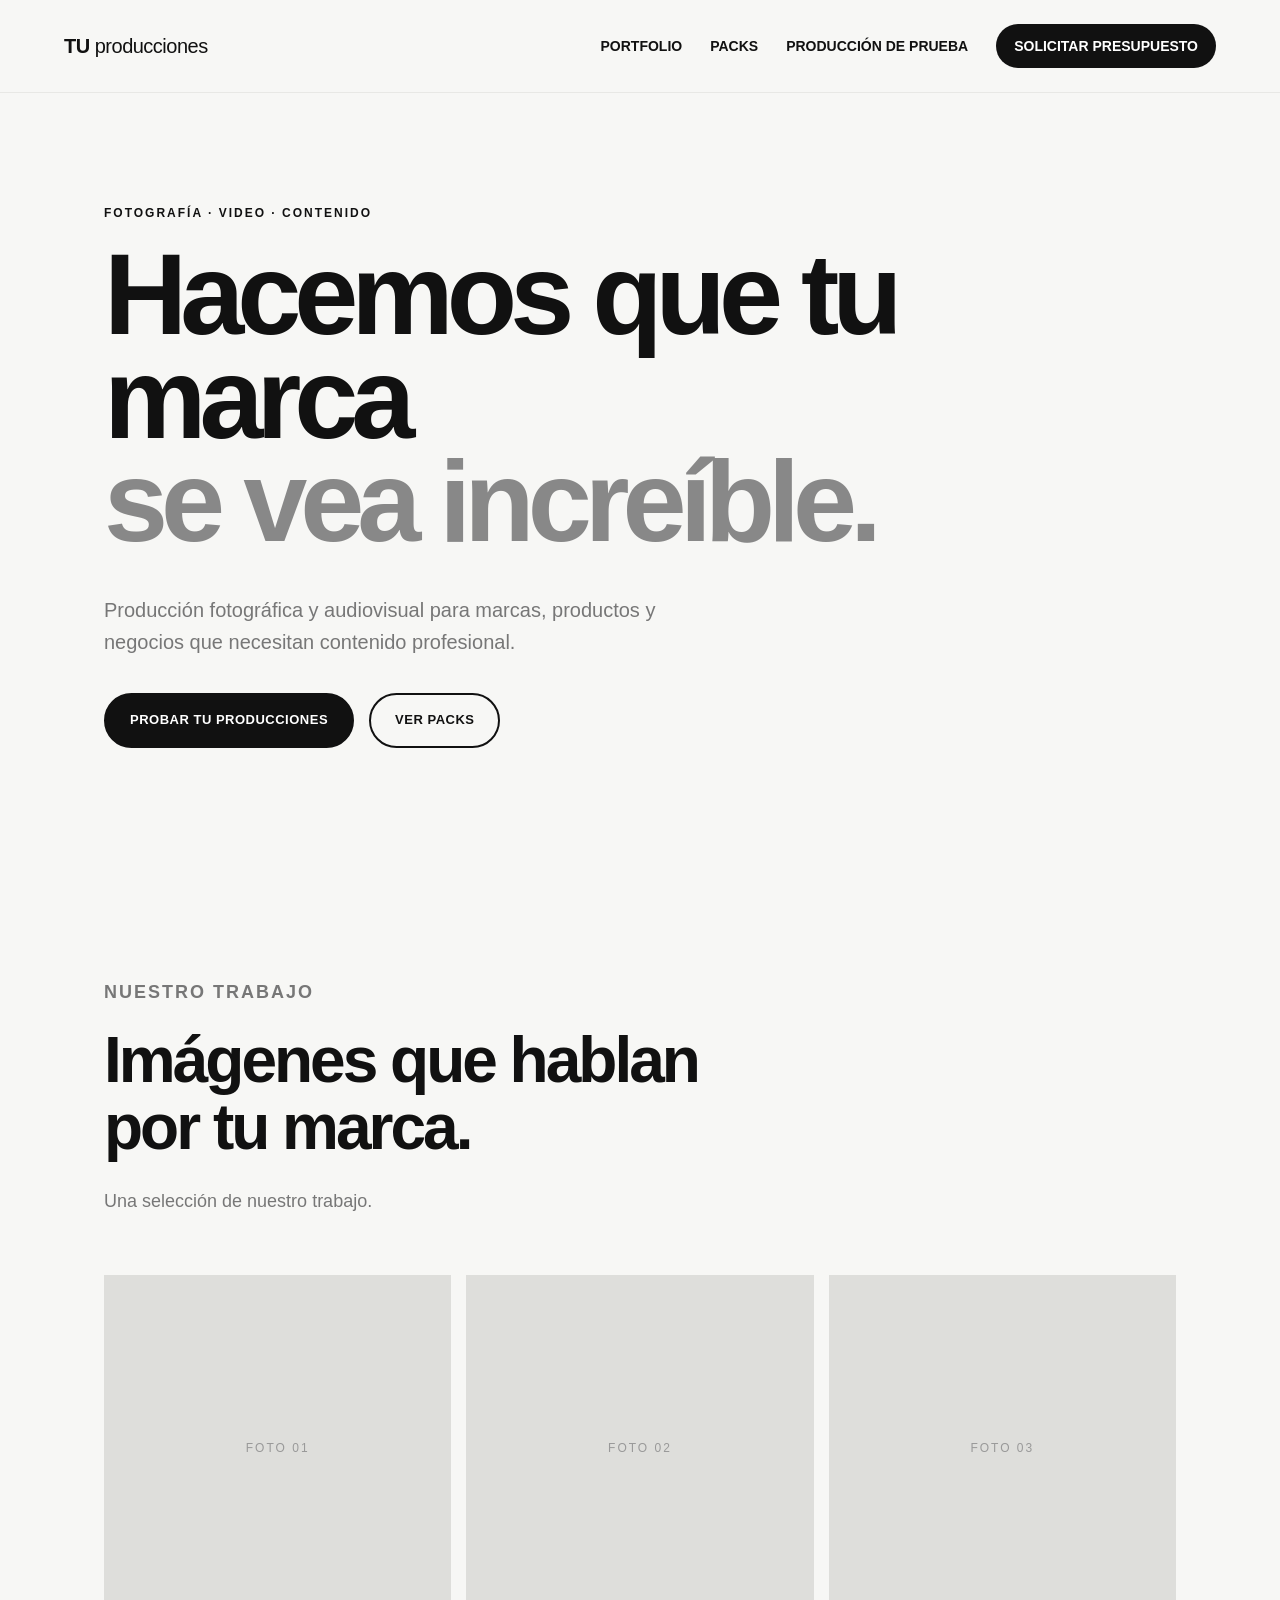
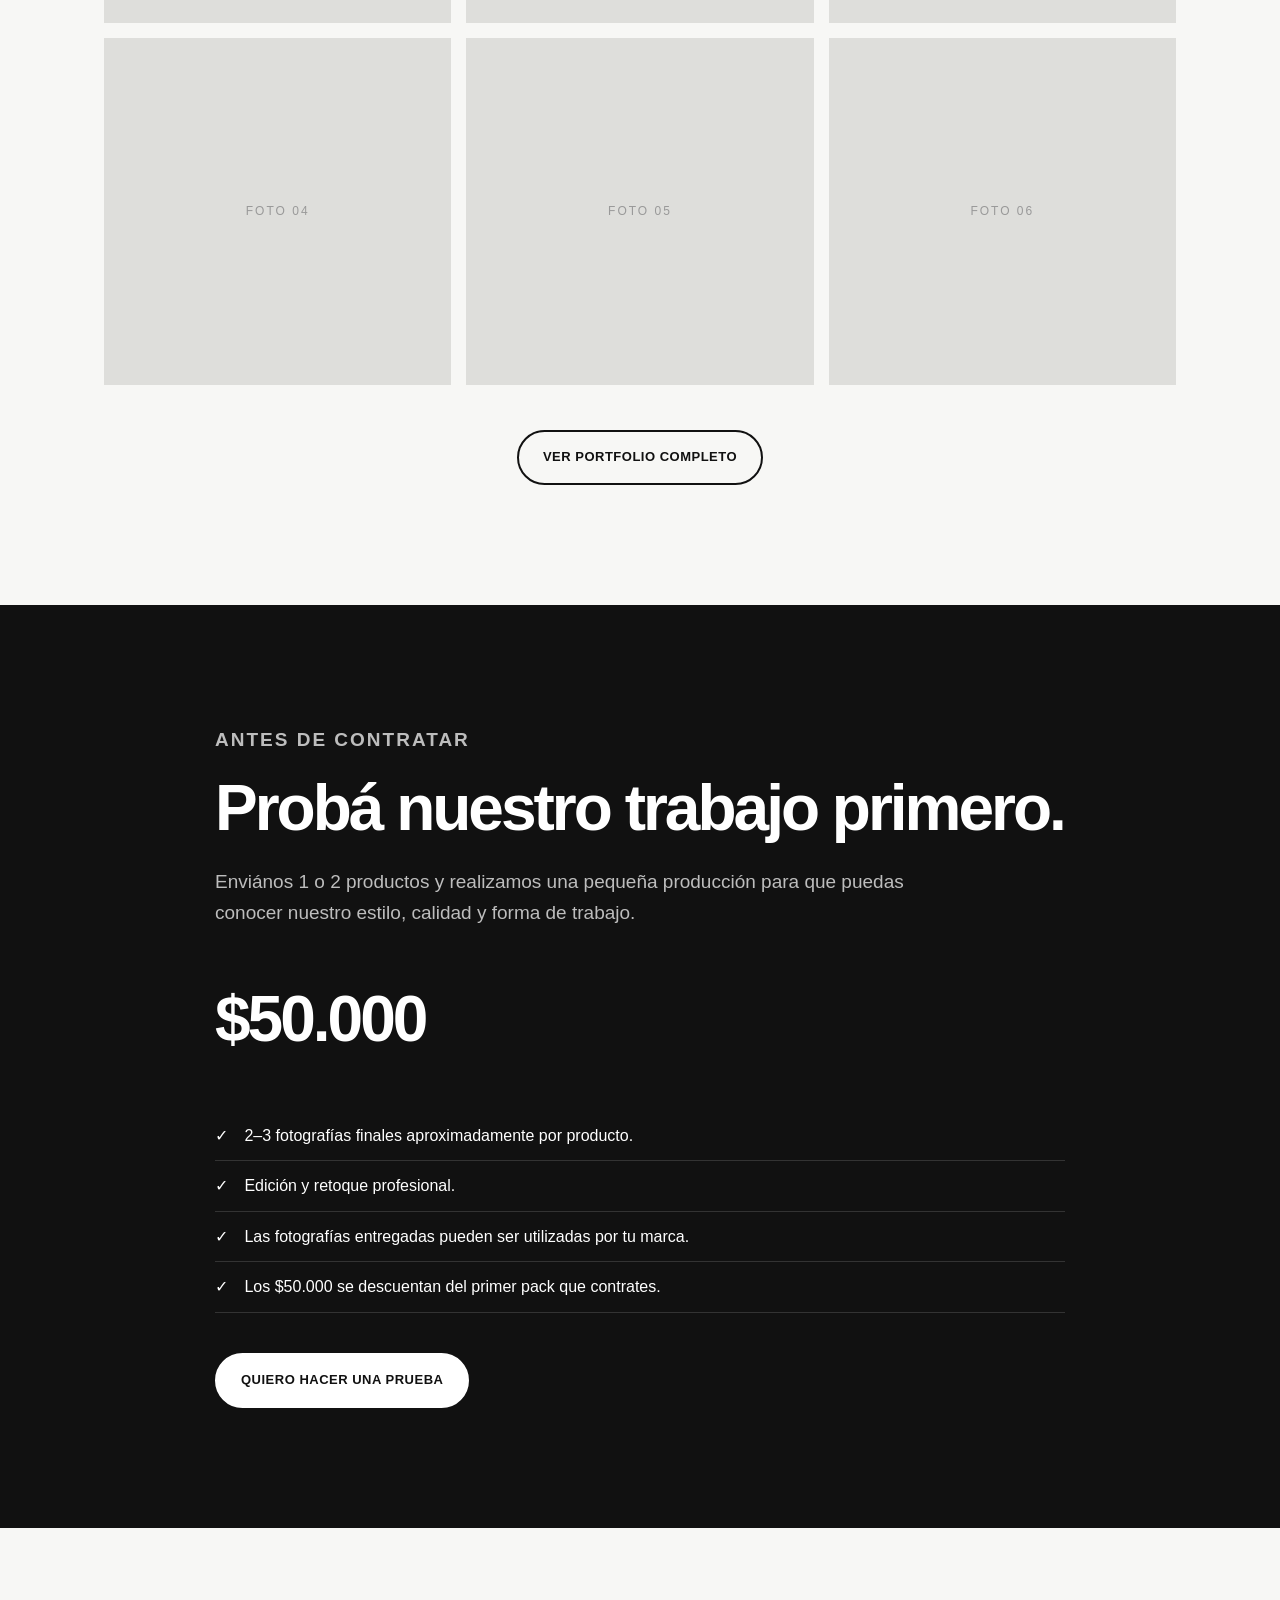
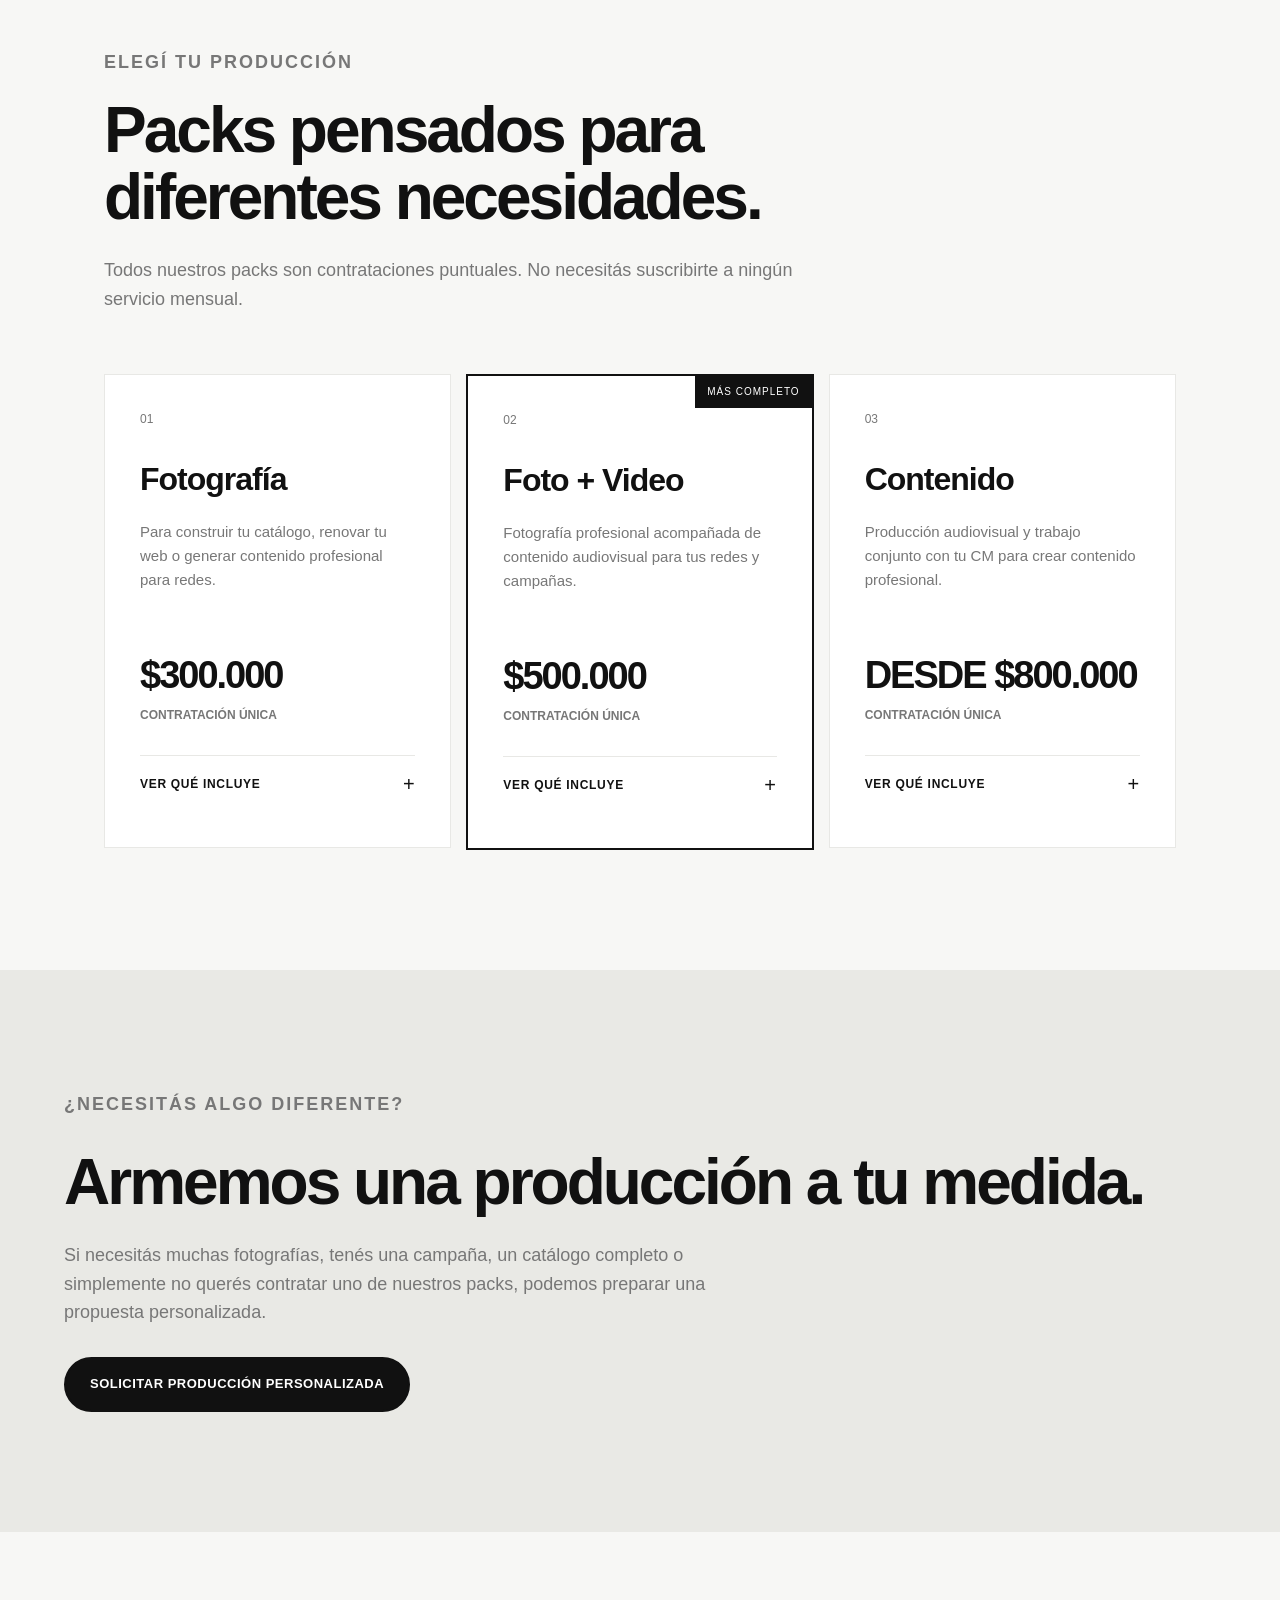
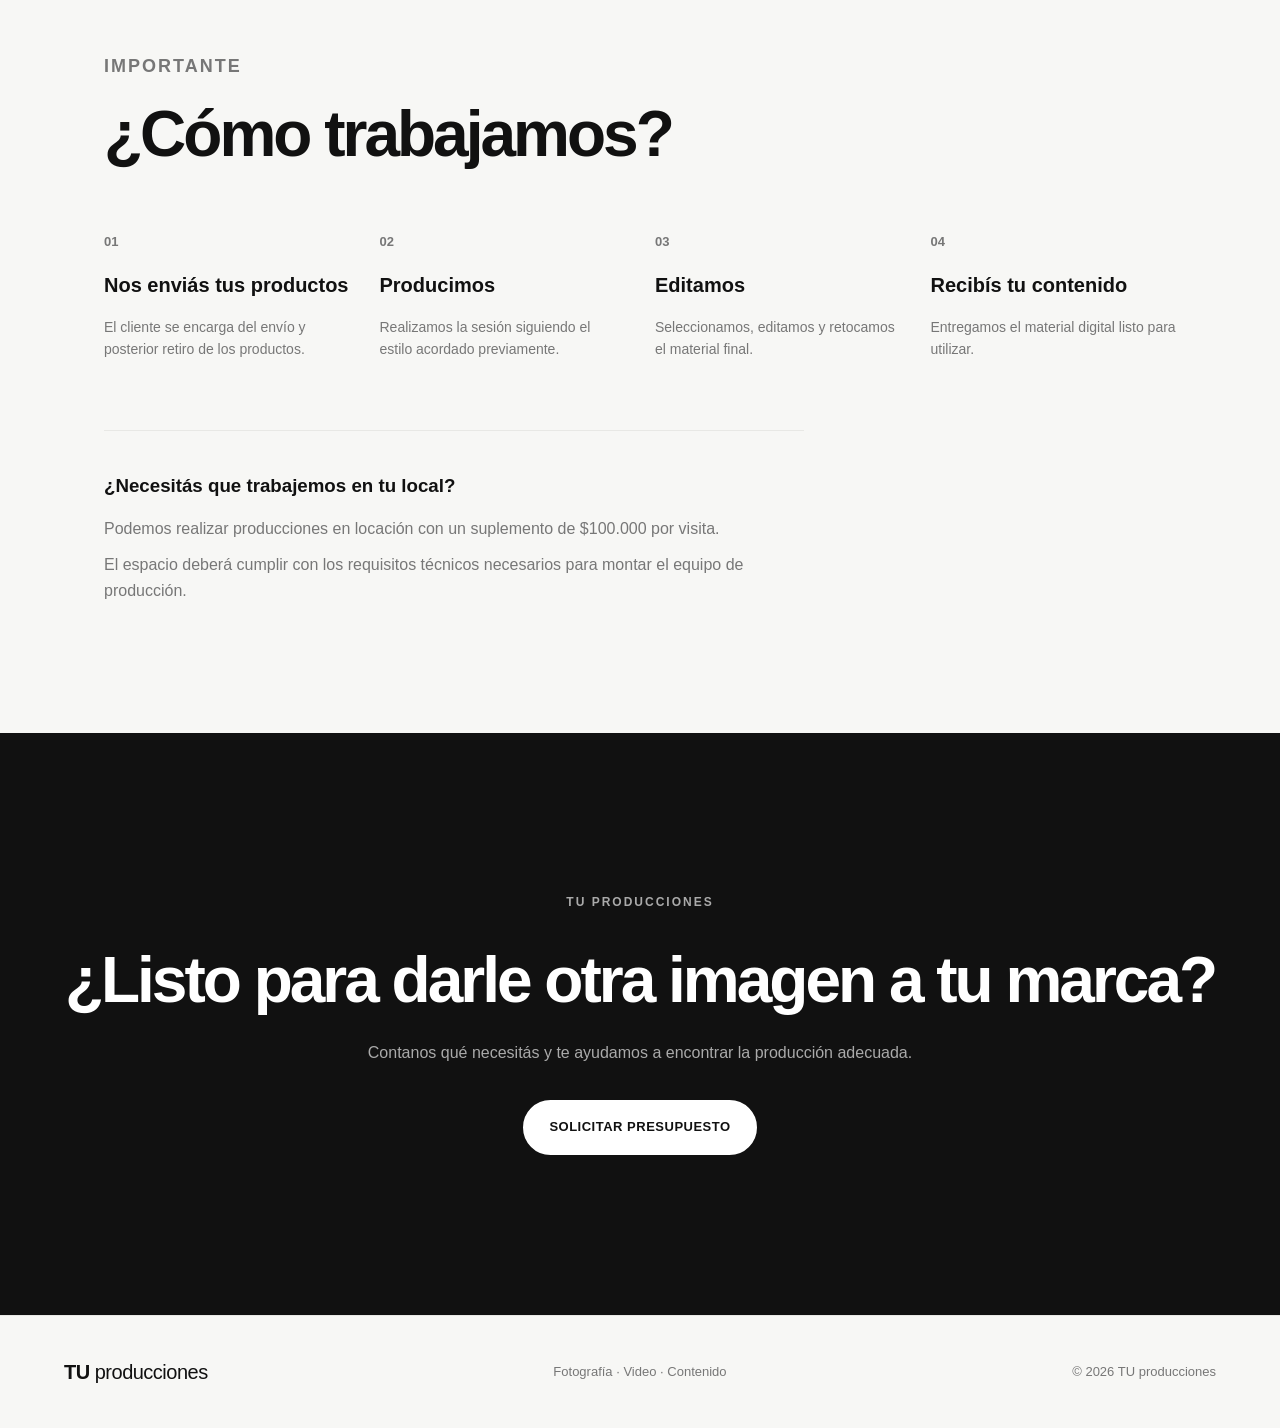
==== commit abf06af5: "Fix logo text formatting in index.html" ====
--- a/index.html
+++ b/index.html
@@ -4,7 +4,7 @@
     <meta charset="UTF-8">
     <meta name="viewport" content="width=device-width, initial-scale=1.0">
 
-    <title>TU producciones | Fotografía y contenido para marcas</title>
+    <title>TU producciones</title>
 
     <meta
         name="description"
@@ -12,6 +12,7 @@
     >
 
     <link rel="stylesheet" href="styles.css">
+    <link rel="icon" type="image/png" href="favicon.png">
 </head>
 
 <body>
@@ -21,7 +22,7 @@
     <header class="navbar">
 
         <a href="#" class="logo">
-            TU<span>producciones</span>
+            TU <span>producciones</span>
         </a>
 
         <nav aria-label="Navegación principal">
@@ -665,7 +666,7 @@
     <footer>
 
         <div class="logo">
-            TU<span>producciones</span>
+            TU <span>producciones</span>
         </div>
 
         <p>
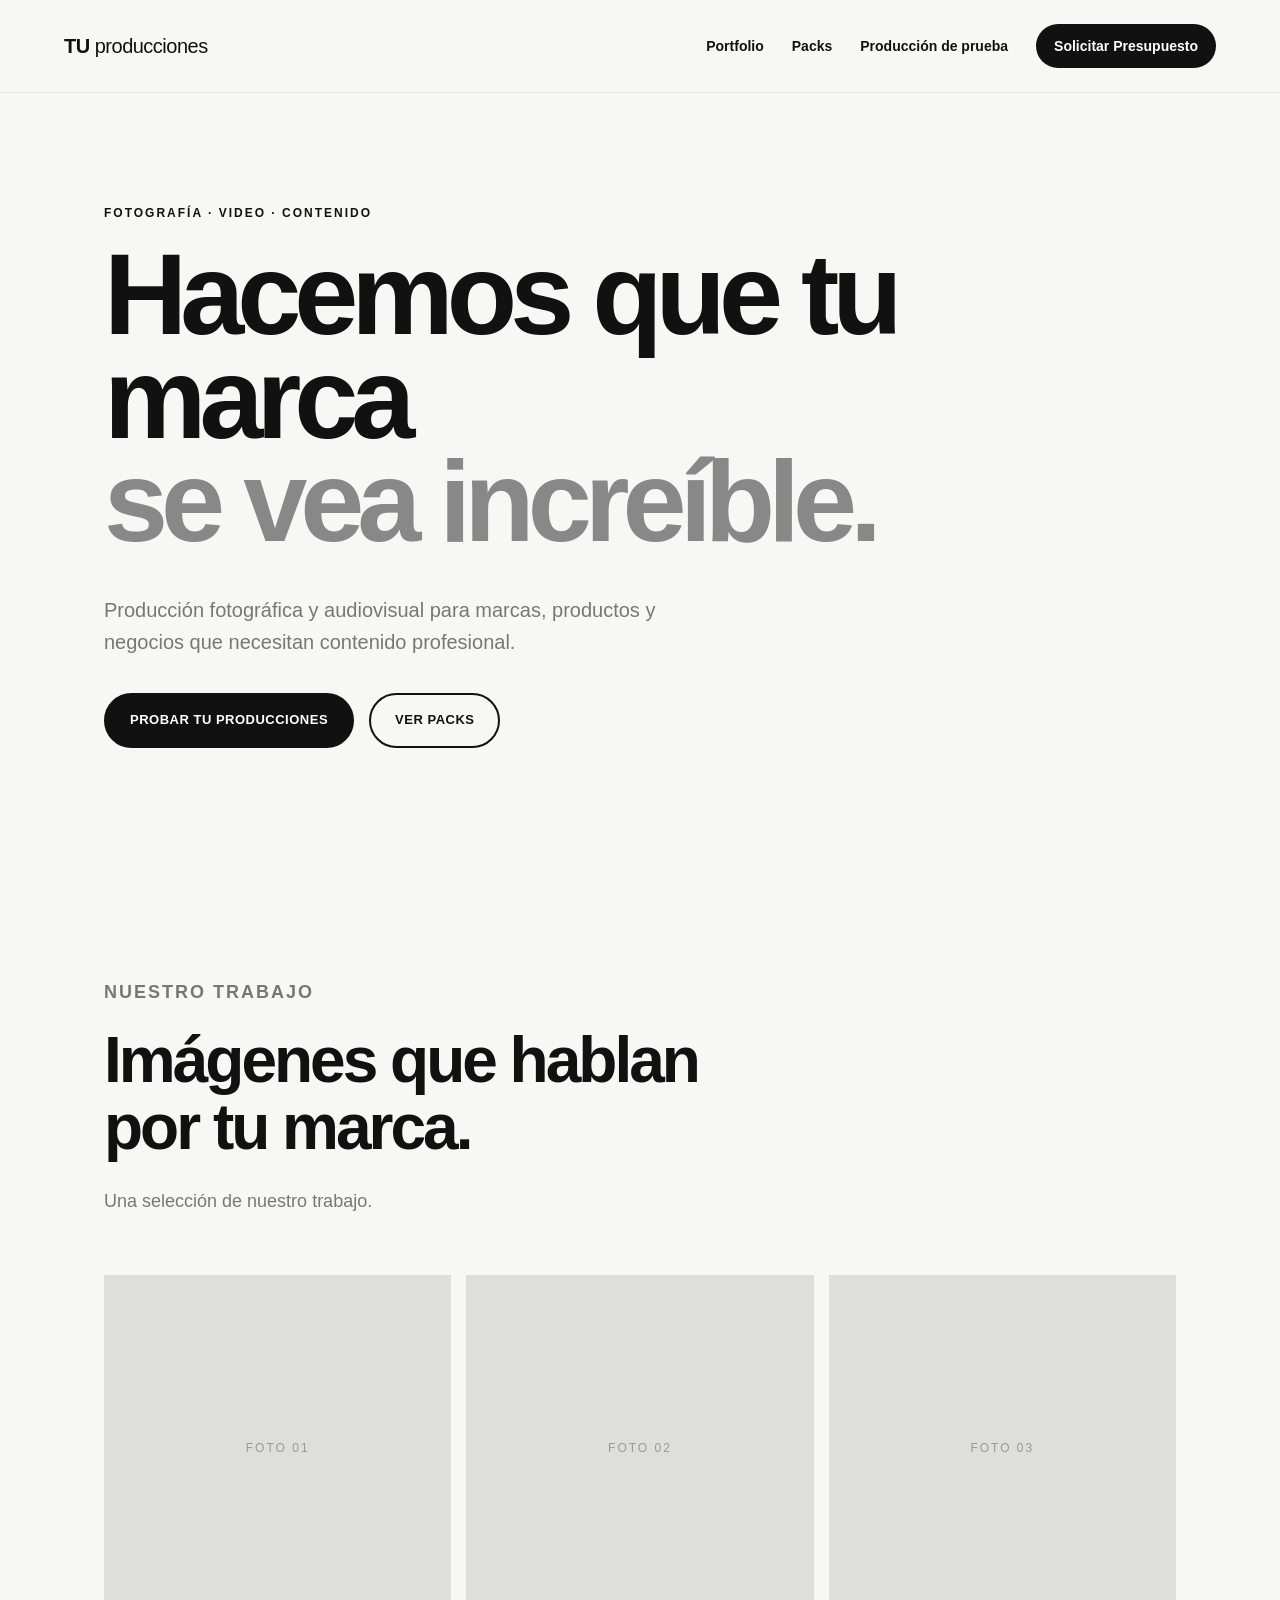
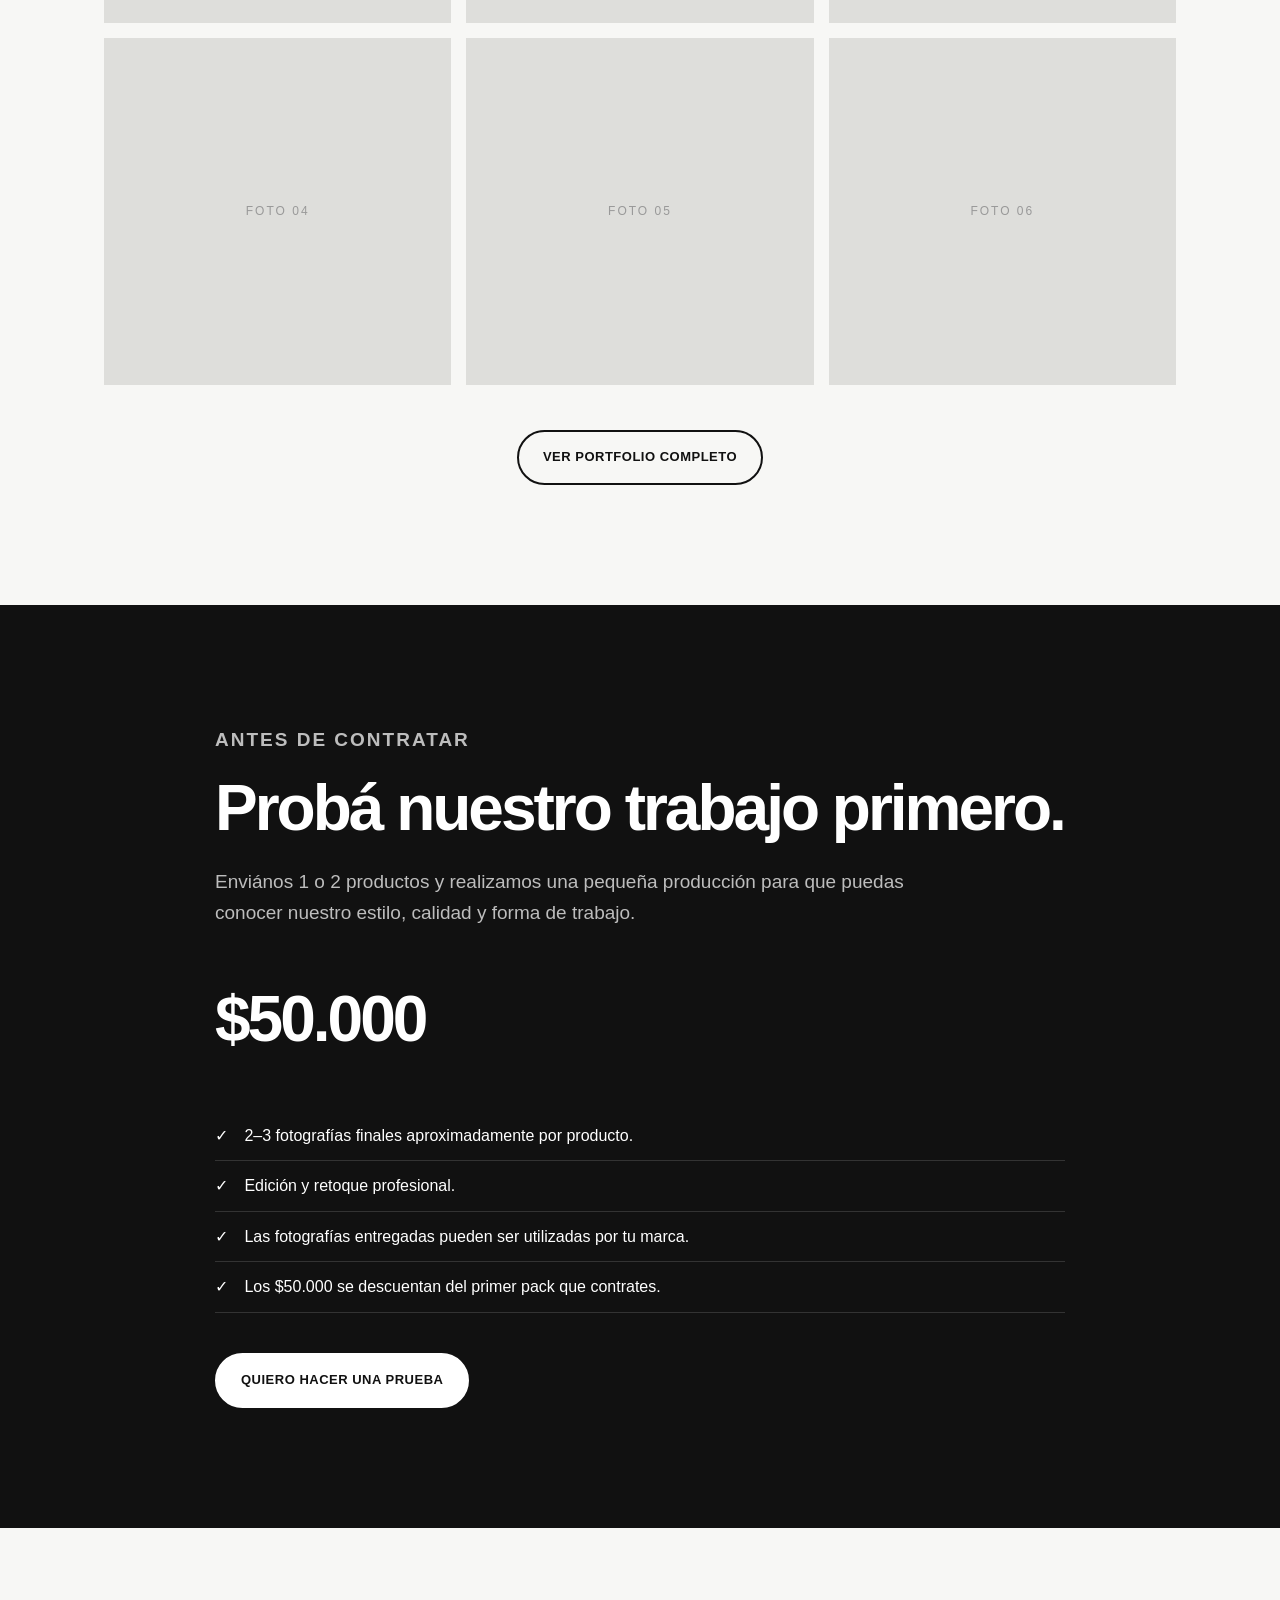
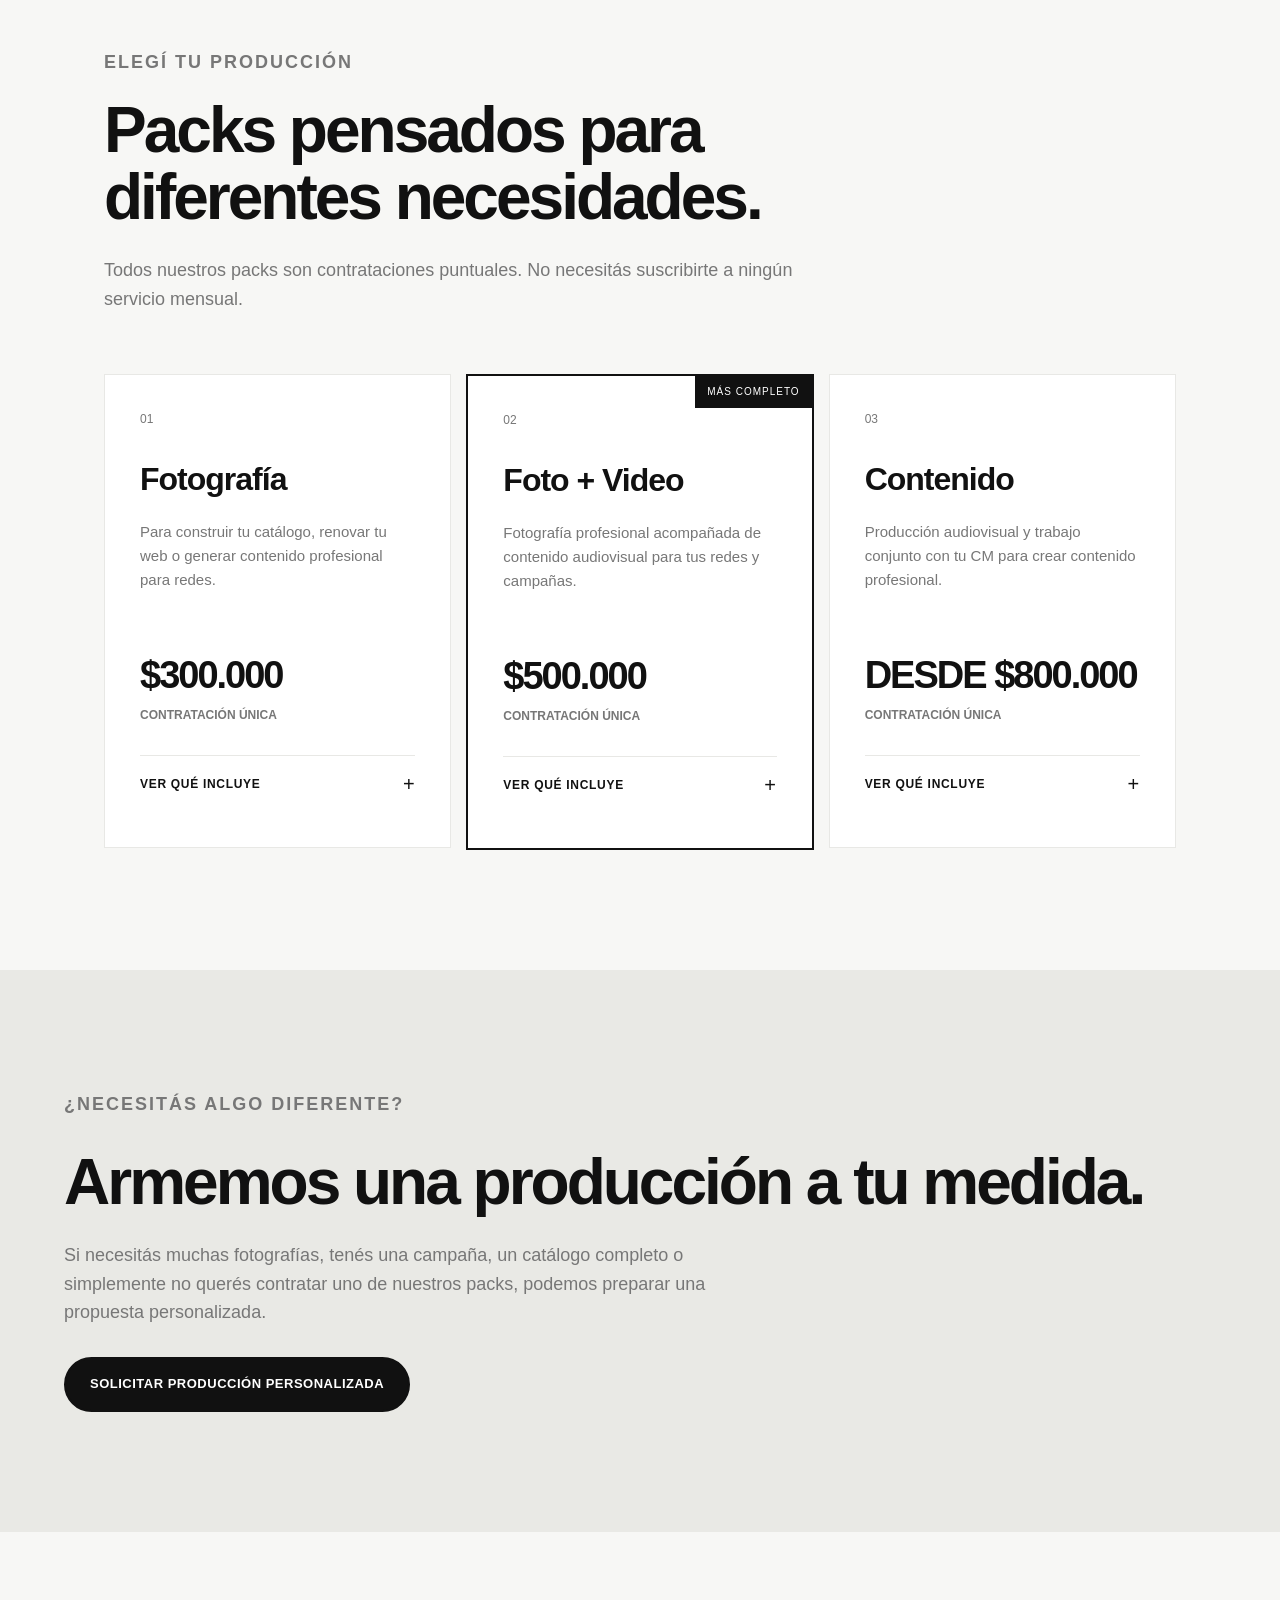
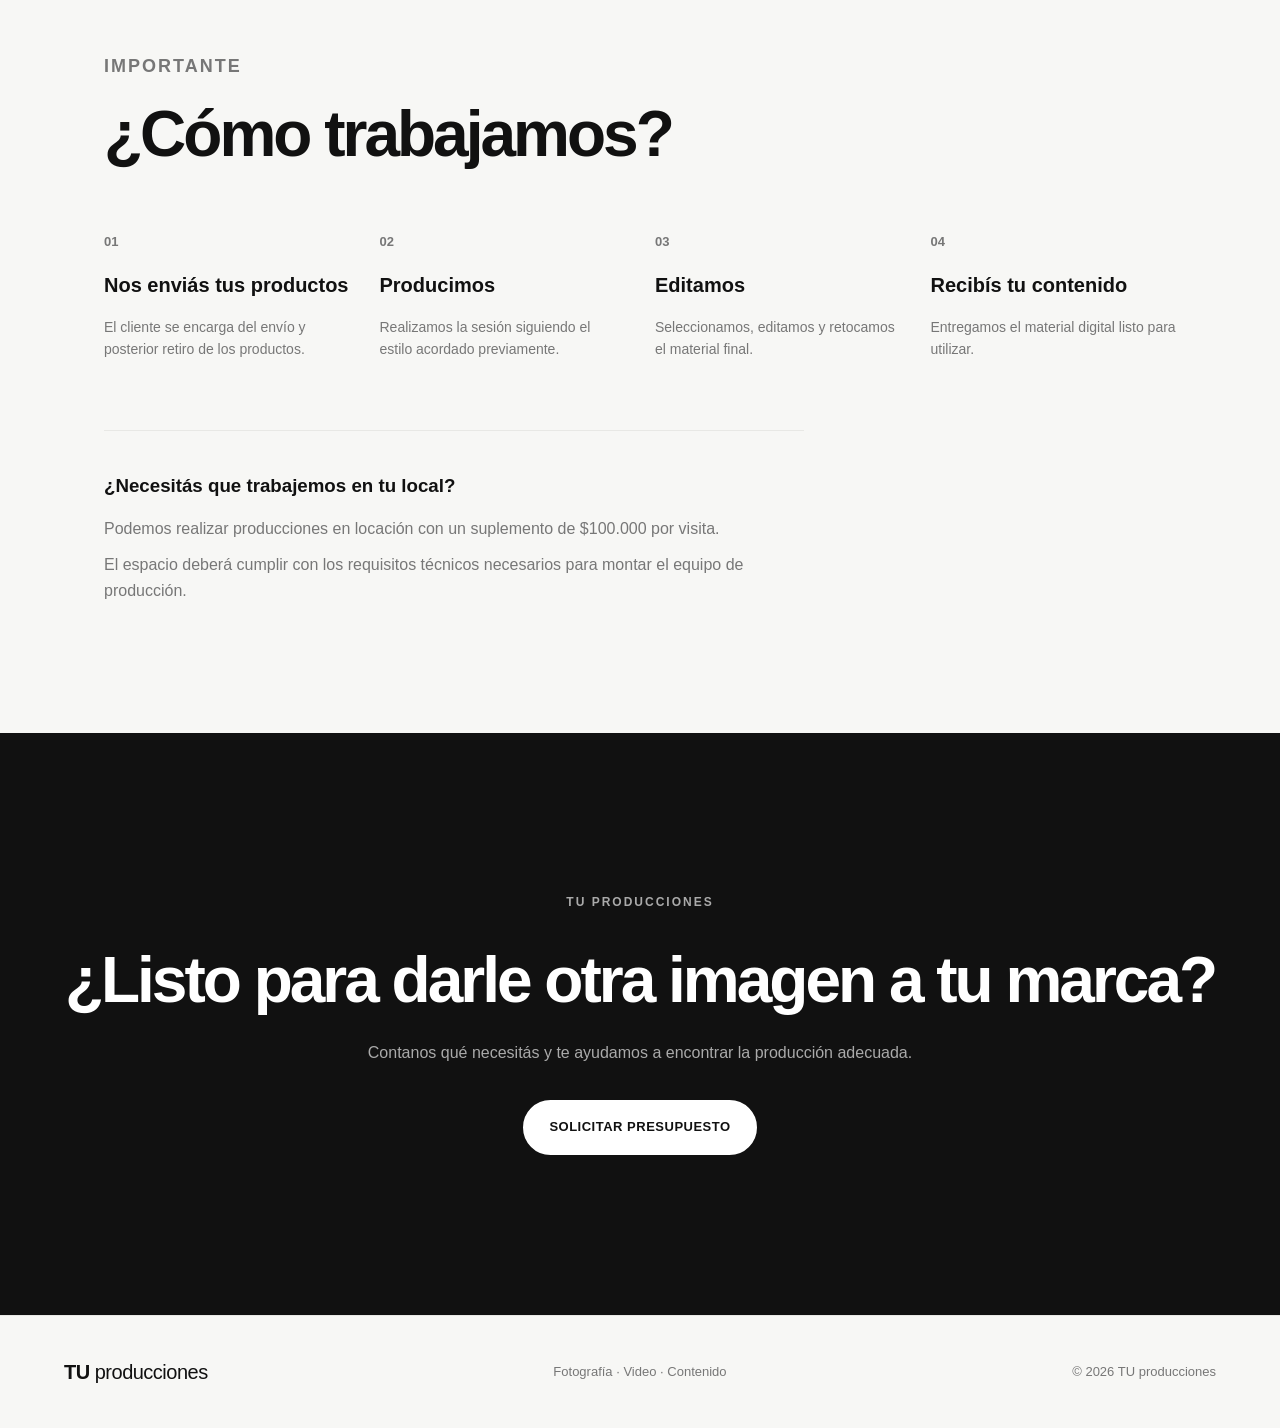
==== commit 1bcb3894: "Update index.html" ====
--- a/index.html
+++ b/index.html
@@ -26,12 +26,12 @@
         </a>
 
         <nav aria-label="Navegación principal">
-            <a href="#portfolio">PORTFOLIO</a>
-            <a href="#packs">PACKS</a>
-            <a href="#prueba">PRODUCCIÓN DE PRUEBA</a>
-
-            <a href="#contacto" class="nav-button">
-                SOLICITAR PRESUPUESTO
+            <a href="#portfolio">Portfolio</a>
+            <a href="#packs">Packs</a>
+            <a href="#prueba">Producción de prueba</a>
+
+            <a href="formulario.html" class="nav-button">
+                Solicitar Presupuesto
             </a>
         </nav>
 
--- a/styles.css
+++ b/styles.css
@@ -91,7 +91,7 @@
 .navbar nav a {
     transition: opacity 0.2s ease;
     font-weight: 800;
-    text-transform: uppercase;
+    text-transform: none;
 }
 
 .navbar nav a:hover {
@@ -104,7 +104,7 @@
     padding: 11px 18px;
     border-radius: 30px;
     font-weight: 800;
-    text-transform: uppercase;
+    text-transform: none;
 }
 
 
